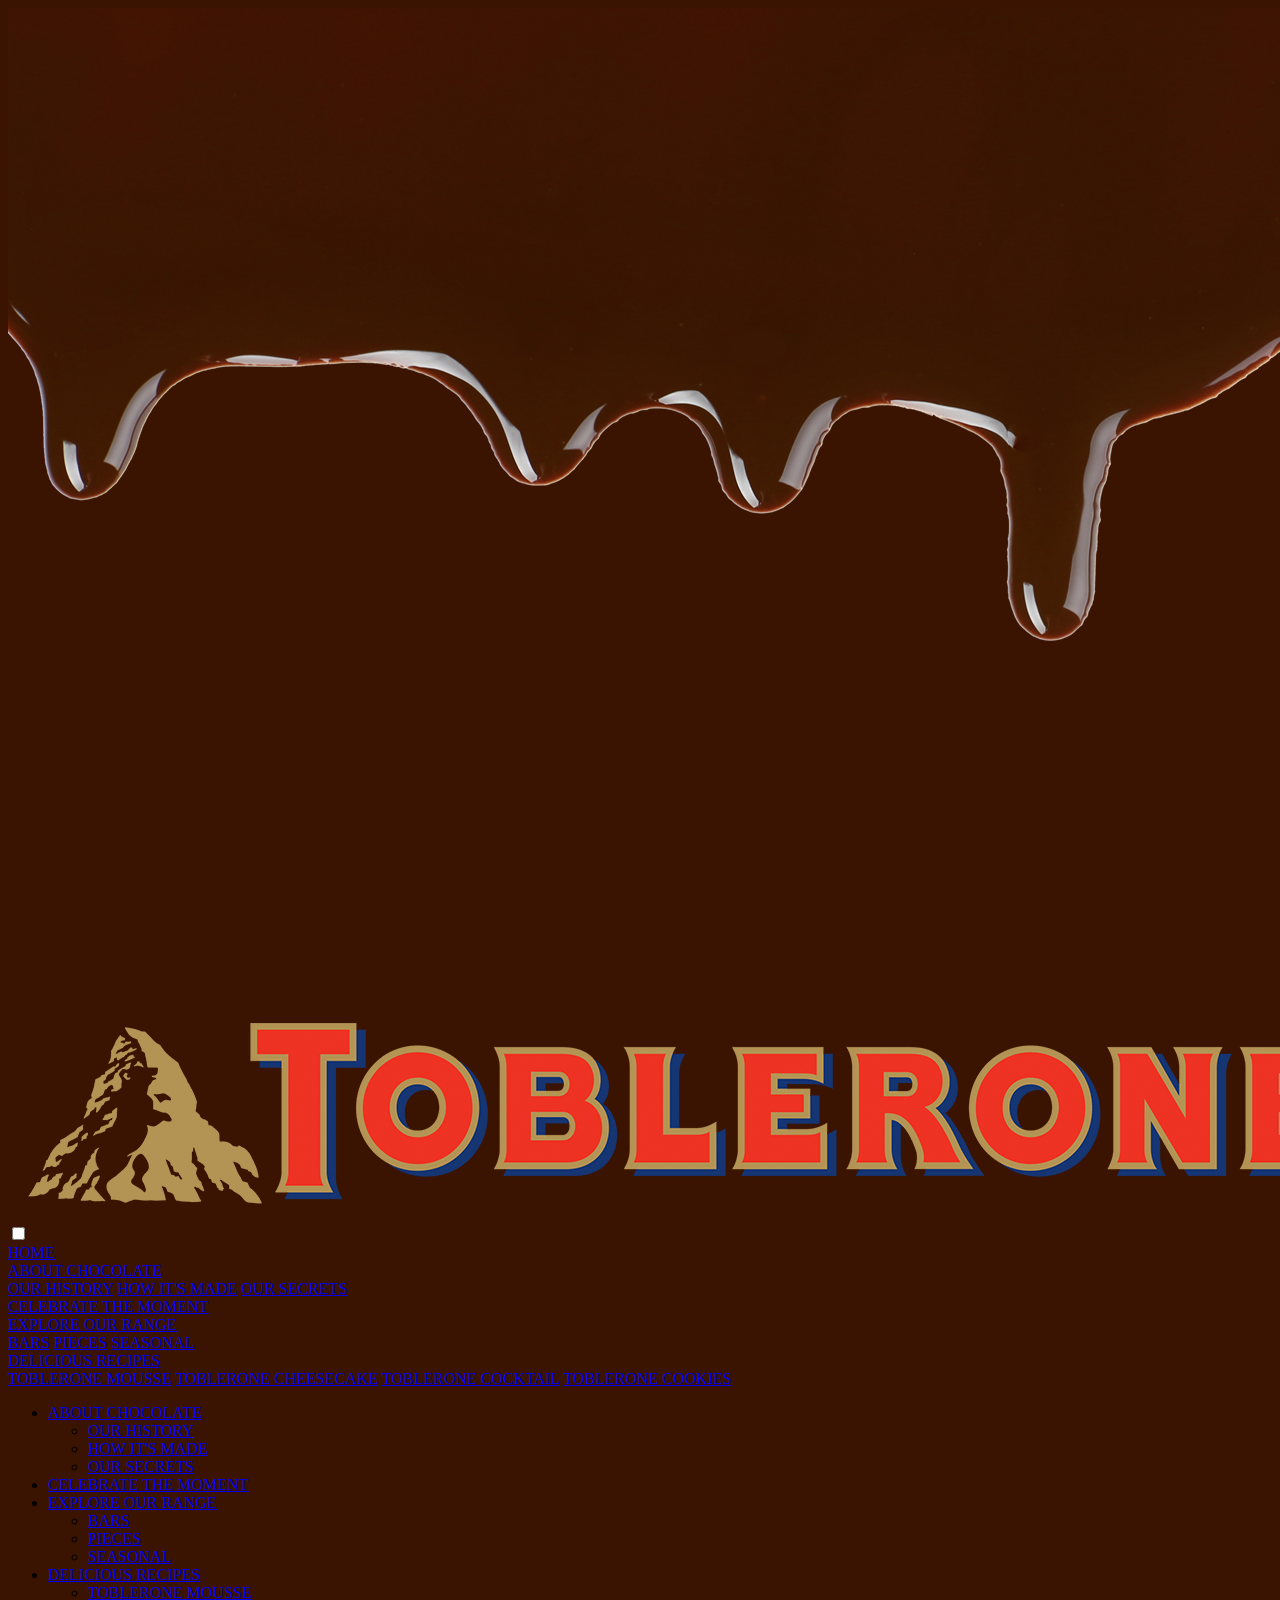
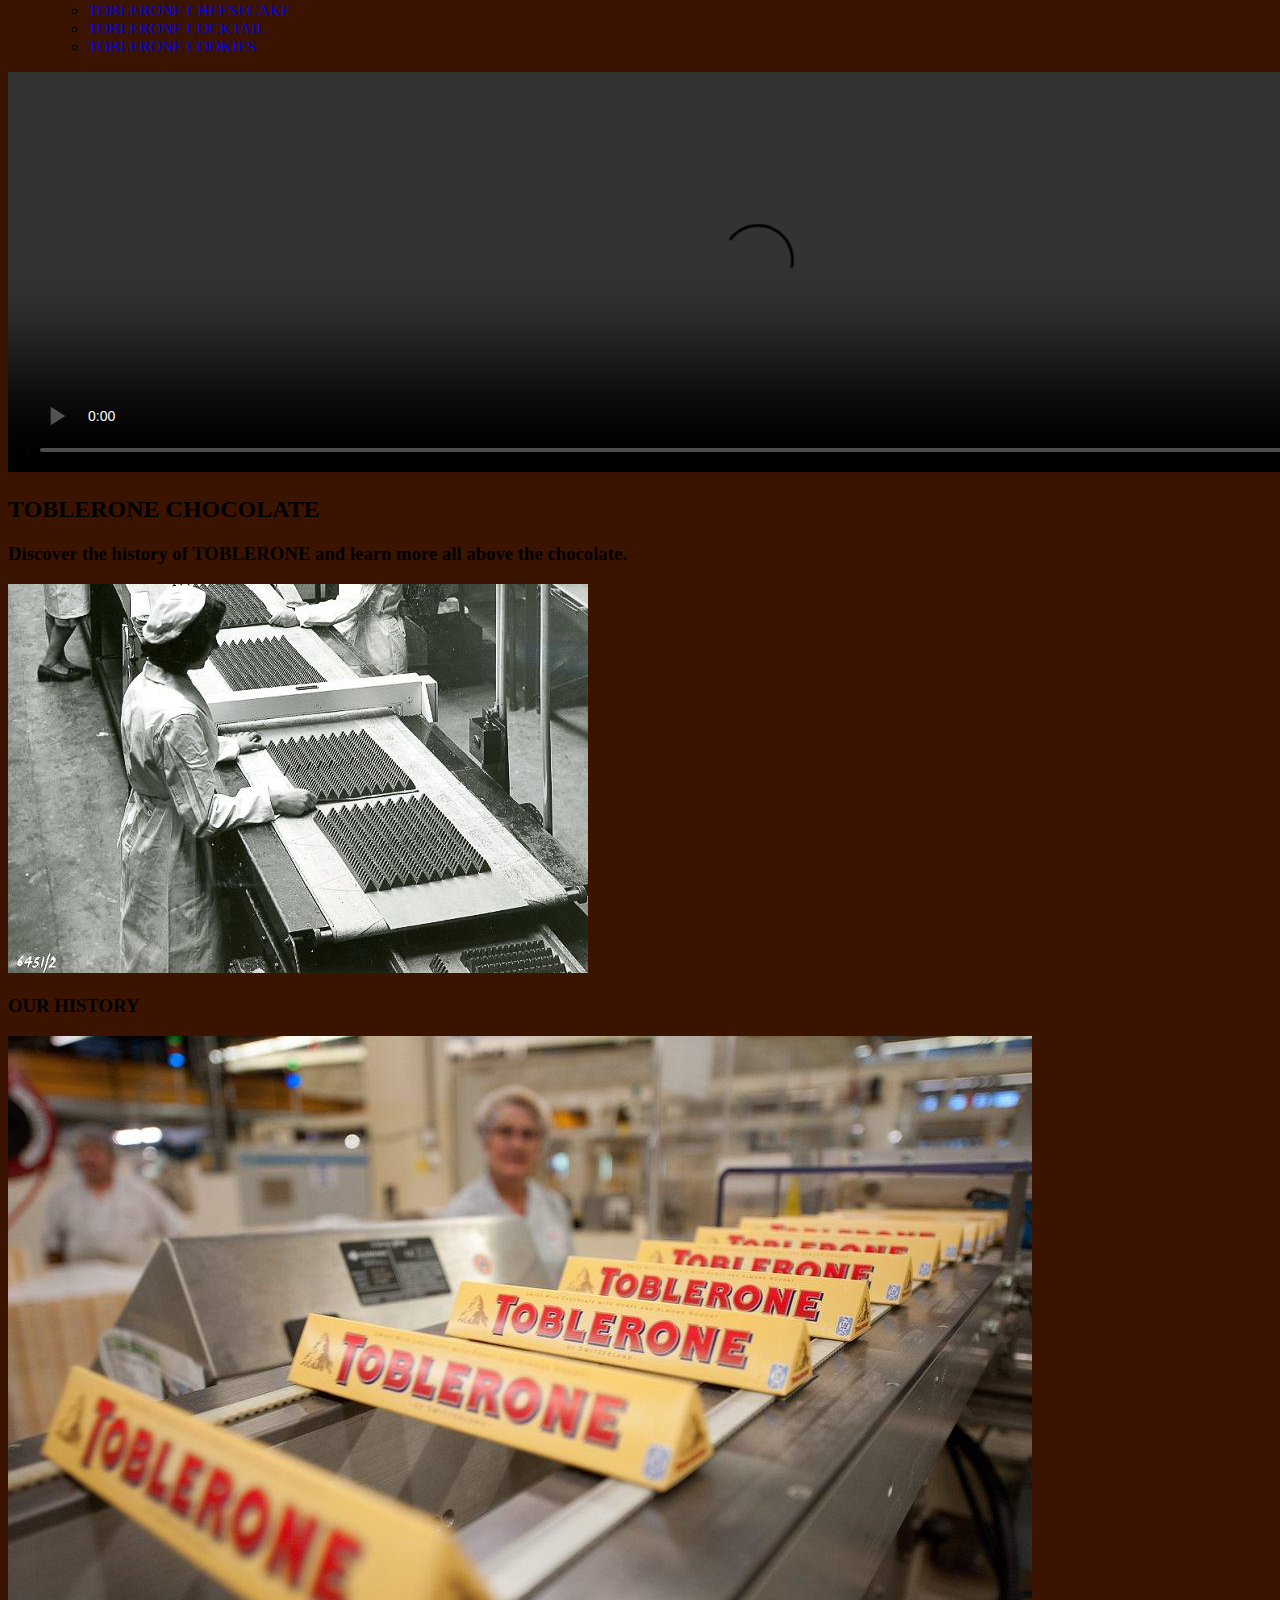
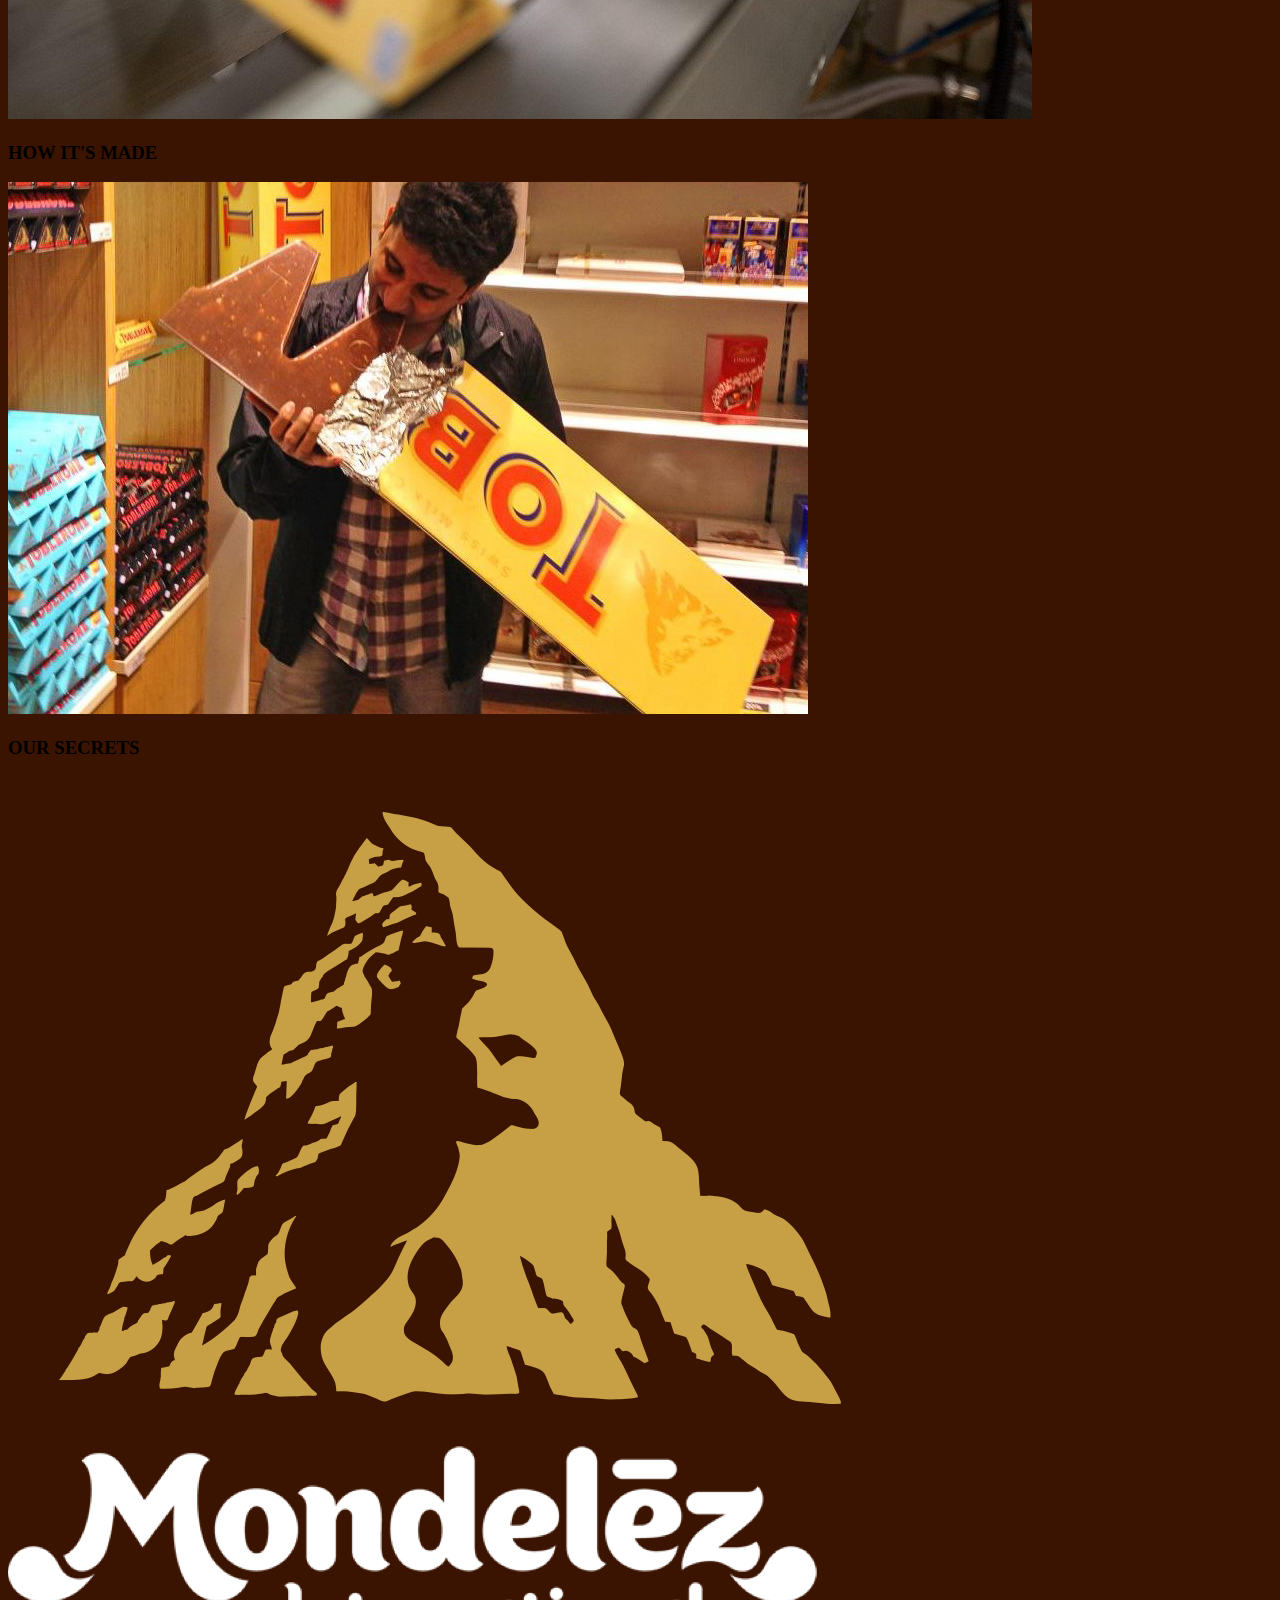
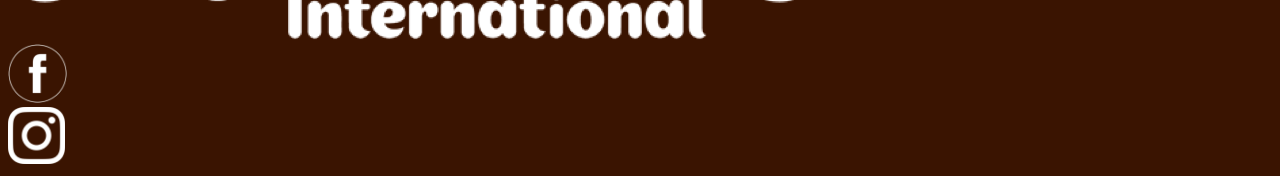
==== chocolate.html @ 1aa2ac1f "version1" ====
<!DOCTYPE html>
<html lang="en">

<head>
    <meta charset="utf-8">
    <title>About chocolate</title>
    <meta name="description" content="BLABLABLALBABLA">
    <meta name="viewport" content="width=device-width, initial-scale=1.0">
    <link rel="stylesheet" href="css/navigation.css">
    <link rel="stylesheet" href="css/topnavbar.css">
    <link rel="stylesheet" href="css/mystyle.css">

    <link rel="stylesheet" href="mystyle.css">
    <link rel="stylesheet" href="../..mystyle.css">

</head>

<body>
    <body style="background-color:#3A1401;">

    <header class="header_container">
        <div class="center">
            <a href="index.html"><img src="IMAGES/melting-chocolate-bar-png-melted-chocolate-png-image-2403.png" alt="melting" class=melting_head></a><a href="index.html"><img src="IMAGES/logo.png" alt="Toblerone Logo" class="logo_image"></a>


</div>
        <nav class="navigation_container">



            <input class="menu-btn" type="checkbox" id="menu-btn">
            <label class="menu-icon" for="menu-btn"><span class="navicon"></span></label>

            <div class="menu navbar">
                 <div class="dropdown">
                    <a href="index.html" class="nav_link">HOME</a>
                    <div class="dropdown-content">
                    </div>
                </div>
                <div class="dropdown">
                    <a href="chocolate.html" class="nav_link">ABOUT CHOCOLATE</a>
                    <div class="dropdown-content">
                        <a href="sub_history.html">OUR HISTORY</a>
                        <a href="sub_made.html">HOW IT'S MADE</a>
                        <a href="sub_secrets.html">OUR SECRETS</a>
                    </div>
                </div>

                <div class="dropdown">
                    <a href="#" class="nav_link">CELEBRATE THE MOMENT</a>
                    <div class="dropdown-content">

                    </div>
                </div>

                <div class="dropdown">
                    <a href="products.html" class="nav_link">EXPLORE OUR RANGE</a>
                    <div class="dropdown-content">
                        <a href="sub_bars.html">BARS</a>
                        <a href="sub_pieces.html">PIECES</a>
                        <a href="sub_seasonal.html">SEASONAL</a>
                    </div>
                </div>

                <div class="dropdown">
                    <a href="recipes.html" class="nav_link">DELICIOUS RECIPES</a>
                    <div class="dropdown-content">
                        <a href="sub_mousse.html">TOBLERONE  MOUSSE</a>
                        <a href="sub_cheesecake.html">TOBLERONE CHEESECAKE</a>
                        <a href="sub_cocktail.html">TOBLERONE COCKTAIL</a>
                        <a href="sub_cookies.html">TOBLERONE COOKIES</a>

                    </div>

                    </div>
                </div>



            <ul class="mobilemenu">
                <li><a href="chocolate.html" class="nav_link">ABOUT CHOCOLATE</a>
                    <ul>
                        <li><a href="sub_history.html" class="nav_link menu_item">OUR HISTORY</a></li>
                        <li><a href="sub_made.html" class="nav_link menu_item">HOW IT'S MADE</a></li>
                        <li><a href="sub_secrets.html" class="nav_link menu_item">OUR SECRETS</a></li>
                    </ul>
                </li>
                <li><a href="#" class="nav_link">CELEBRATE THE MOMENT</a>

                </li>
                <li><a href="products.html" class="nav_link">EXPLORE OUR RANGE</a></li>
                <ul>
                        <li><a href="sub_bars.html" class="nav_link menu_item"> BARS</a></li>
                        <li><a href="sub_pieces.html" class="nav_link menu_item"> PIECES</a></li>
                        <li><a href="sub_seasonal.html" class="nav_link menu_item"> SEASONAL</a></li>
                    </ul>
                <li><a href="recipes.html" class="nav_link">DELICIOUS RECIPES</a>
                    <ul>
                        <li><a href="sub_mousse.html" class="nav_link menu_item"> TOBLERONE  MOUSSE</a></li>
                        <li><a href="sub_cheesecake.html" class="nav_link menu_item"> TOBLERONE CHEESECAKE</a></li>
                        <li><a href="sub_cocktail.html" class="nav_link menu_item"> TOBLERONE COCKTAIL</a></li>
                        <li><a href="sub_cookies.html" class="nav_link menu_item"> TOBLERONE COOKIES</a></li>
                    </ul>
                </li>
            </ul>
        </nav>

    </header>

    <main>
        <video width="1500" height="400" controls>
  <source src="videos/toblevid.mp4" type="video/mp4">
</video>

        <section class="intro_container">
        <h2 class="intro_text">TOBLERONE CHOCOLATE</h2>
            <h3 class="text">Discover the history of
TOBLERONE and learn more all above the chocolate.
 </h3>


    </section>


       <div class="details_container">
        <section class="content_container">
            <header>
                <img src="IMAGES/14321686916_448e833453_b-2.jpg" alt="history" class="history1">
                <h3 class="icon_text">OUR HISTORY</h3>
            </header>
           </section>

        <section class="content_container">
            <header>
                <img src="IMAGES/95837855-jpg-data.jpg" alt="production" class="production1">
                 <h3 class="icon_text">HOW IT'S MADE</h3>
            </header>
           </section>

           <section class="content_container">
            <header>
                <img src="IMAGES/jumbo-sized-toblerone-bar-2.jpg" alt="secrets" class="secrets1">
                 <h3 class="icon_text">OUR SECRETS</h3>
            </header>
           </section>


        </div>
    </main>

           <div>
<img src="IMAGES/Toblerone_Berg_Web.png" alt="homepage berg" class="hp_berg">
        </div>

    <footer class="contact_container">
        <div class="footer_div_size">
            <img src="IMAGES/logo-mondelez-png-we-worked-with-mondelez-to-develop-a-unique-alternative-to-their-traditional-yet-ineffective-classroom-training-methods-810.png" alt="mondelez">
        </div>
        <div class="footer_div_size">
            <img src="IMAGES/Image_2_A5_Rectangle_6_pattern.png" alt="facebook image">
        </div>
        <div class="footer_div_size">
            <img src="IMAGES/Image_3_A5_Rectangle_8_pattern.png" alt="instagram image">
        </div>

    </footer>



    </body>

</body></html>
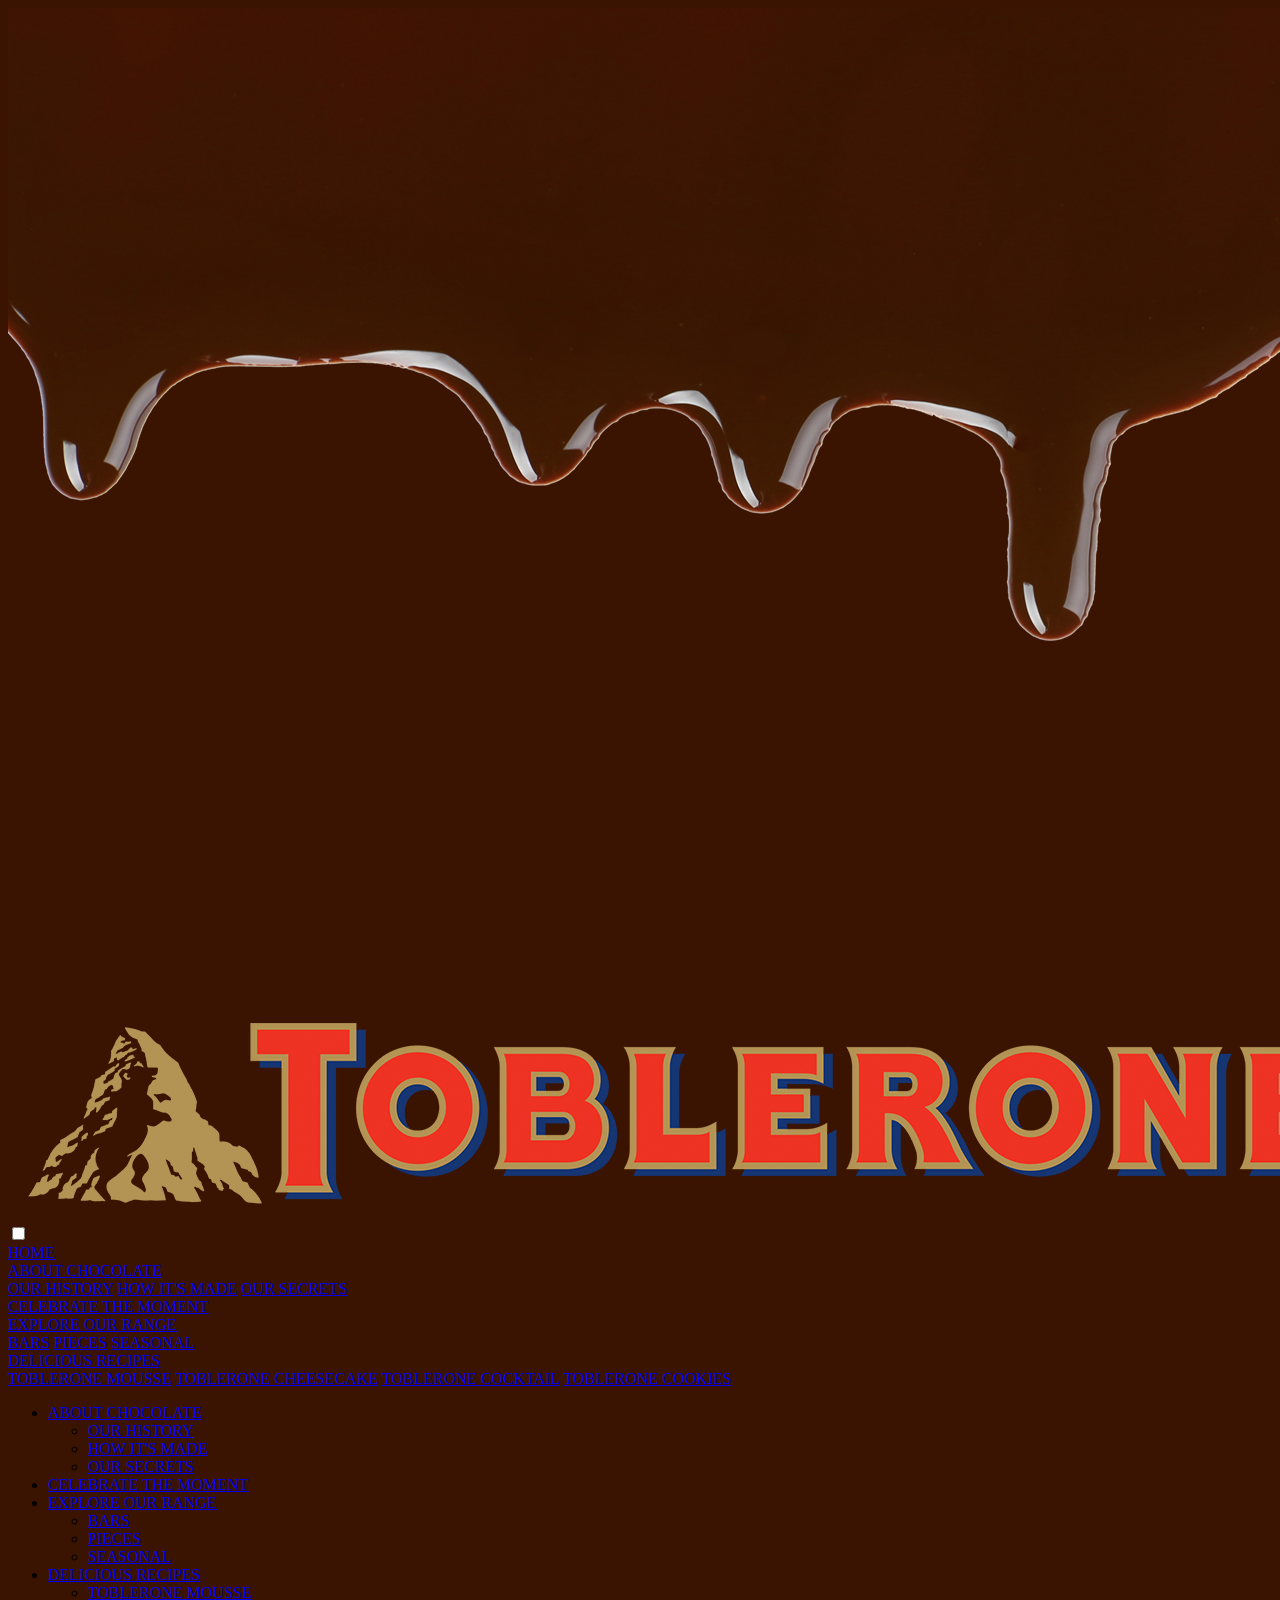
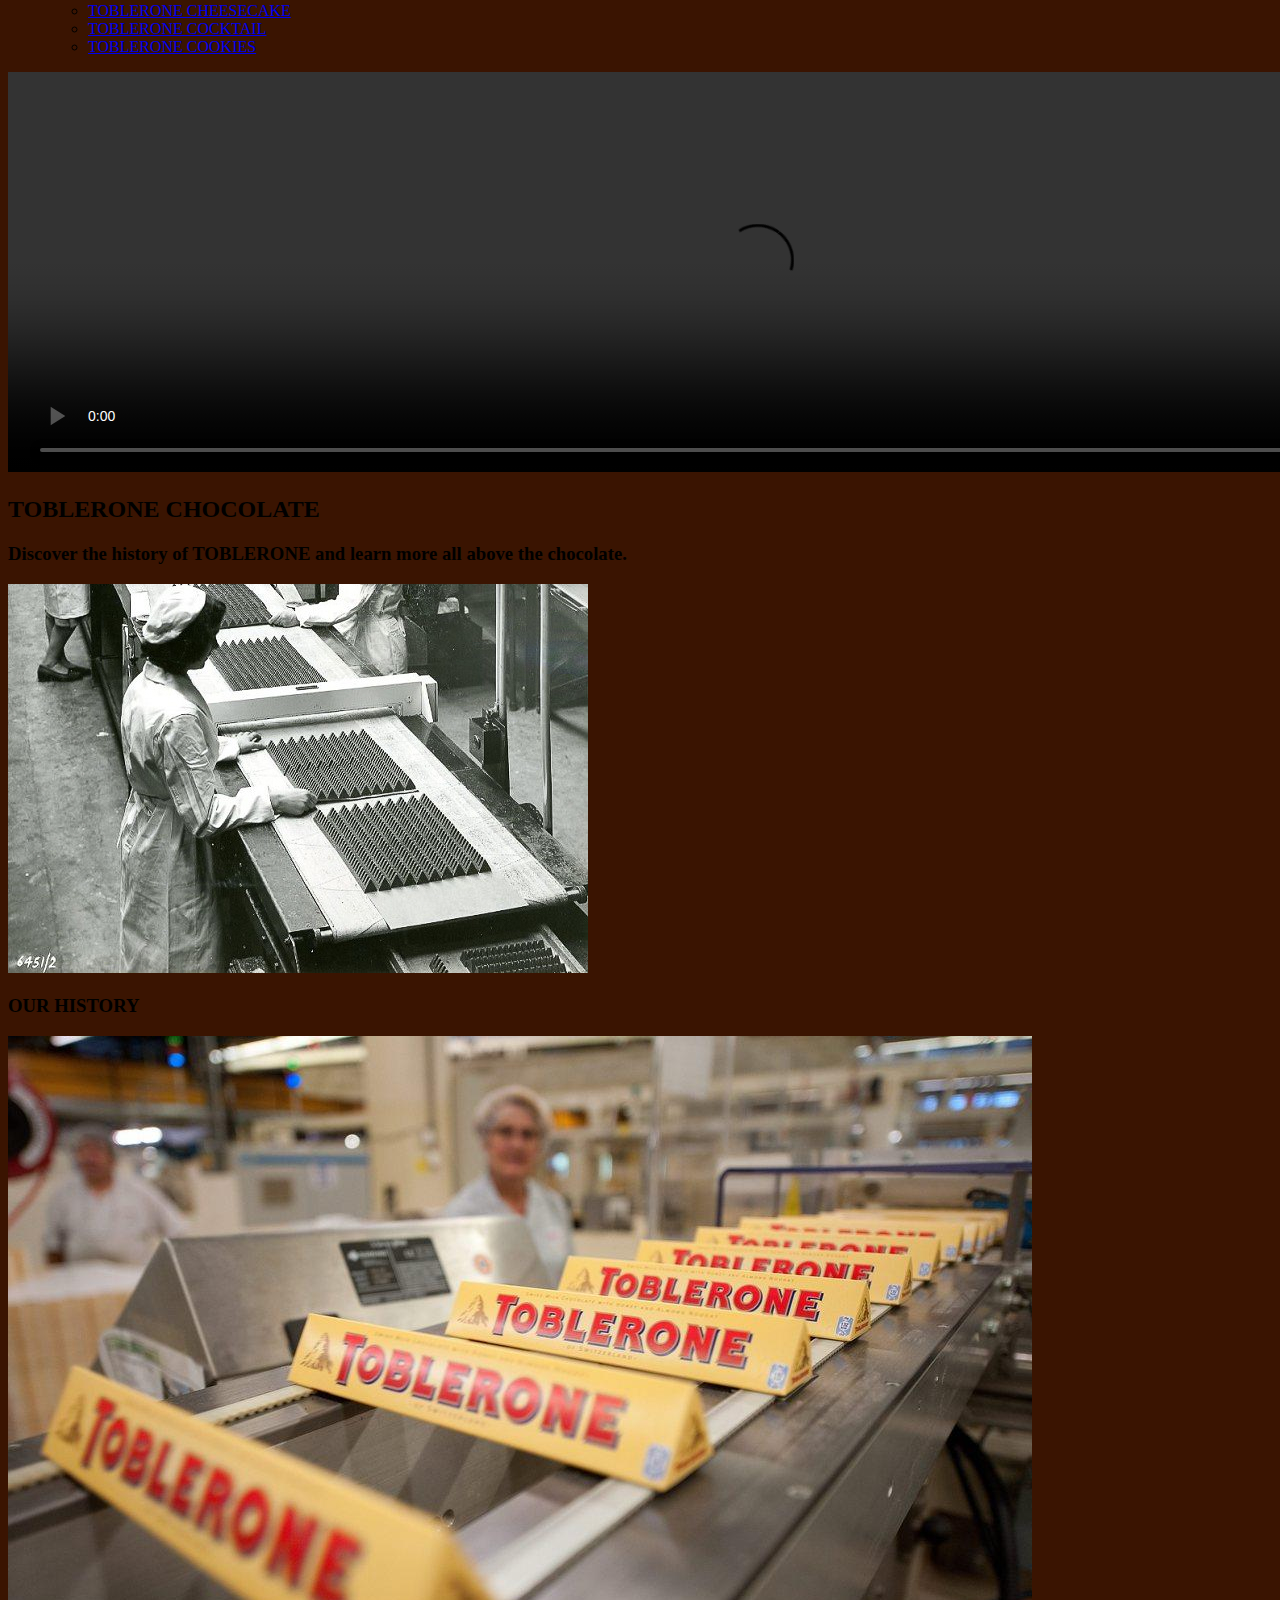
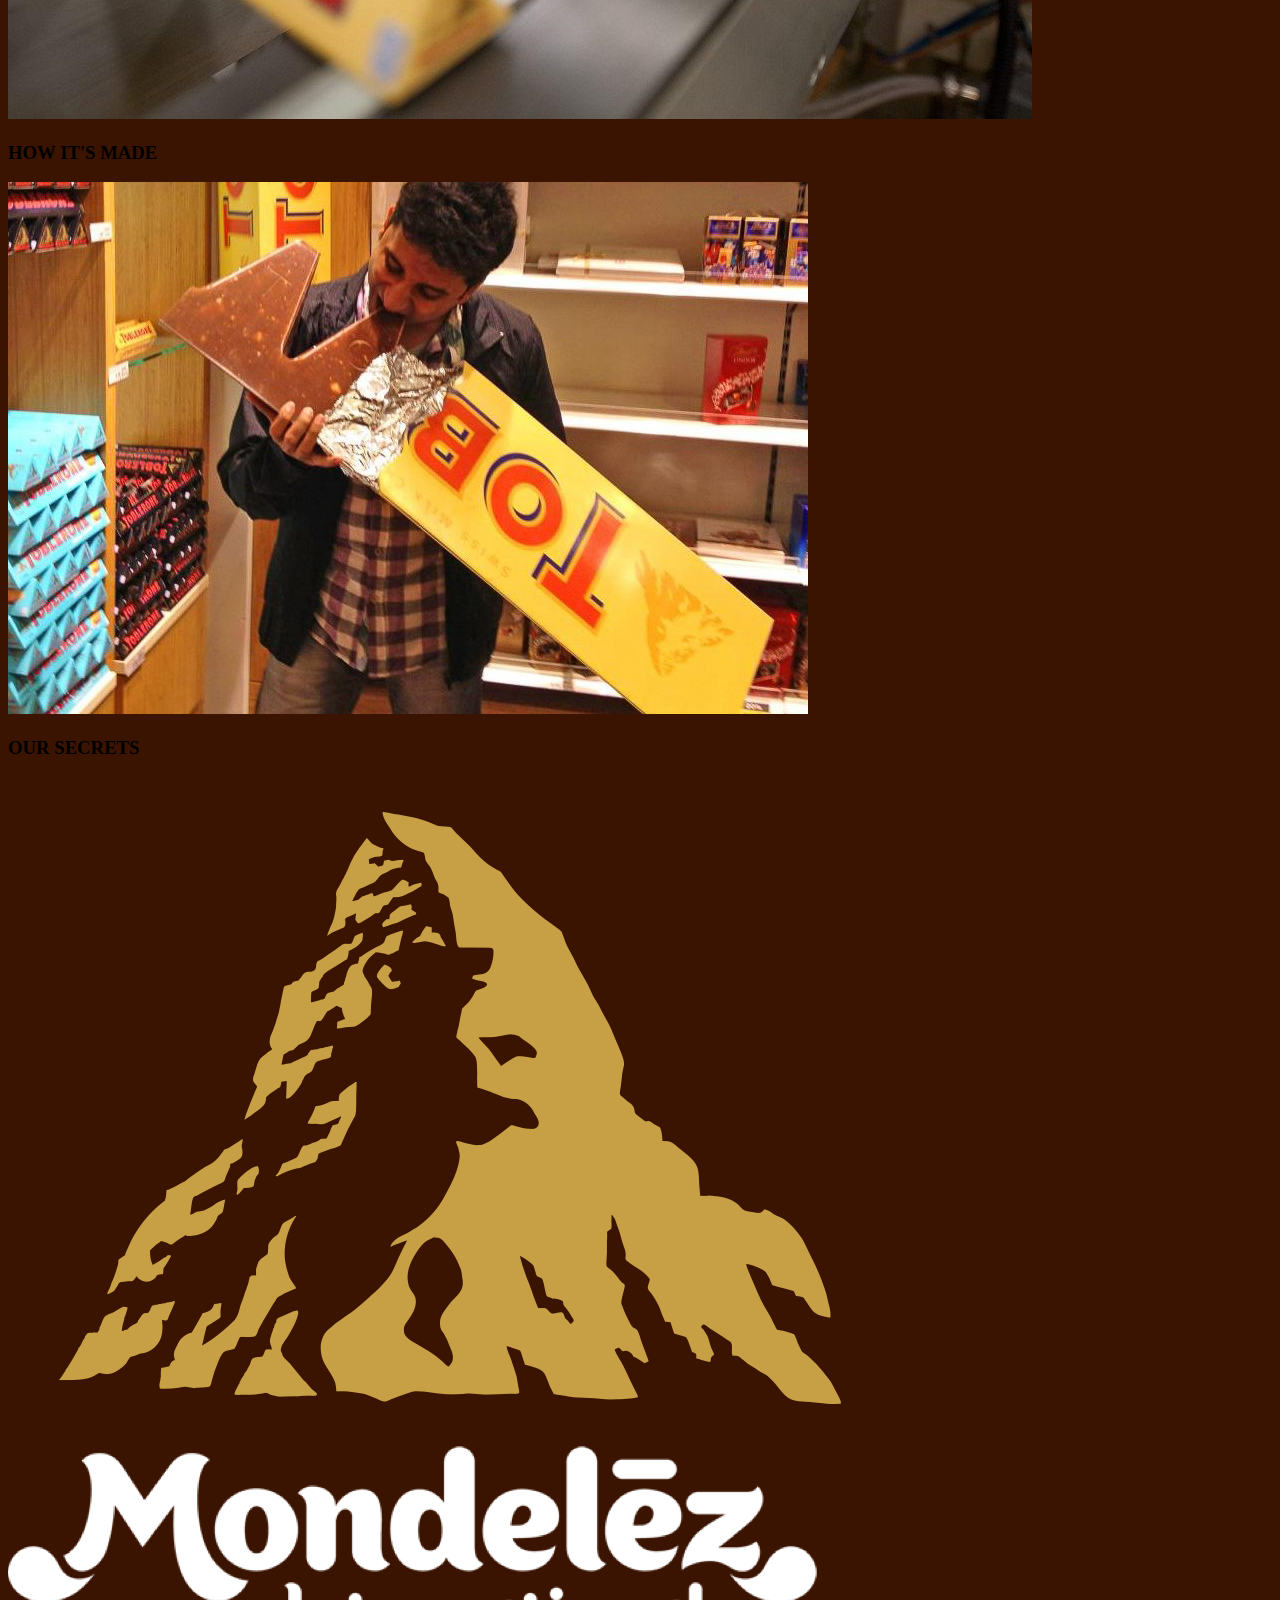
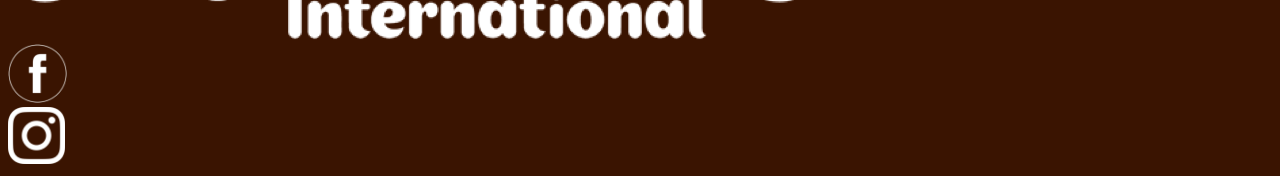
==== commit 193d0234: "add" ====
--- a/chocolate.html
+++ b/chocolate.html
@@ -6,6 +6,7 @@
     <title>About chocolate</title>
     <meta name="description" content="BLABLABLALBABLA">
     <meta name="viewport" content="width=device-width, initial-scale=1.0">
+    <meta name="robots" content="noindex" />
     <link rel="stylesheet" href="css/navigation.css">
     <link rel="stylesheet" href="css/topnavbar.css">
     <link rel="stylesheet" href="css/mystyle.css">
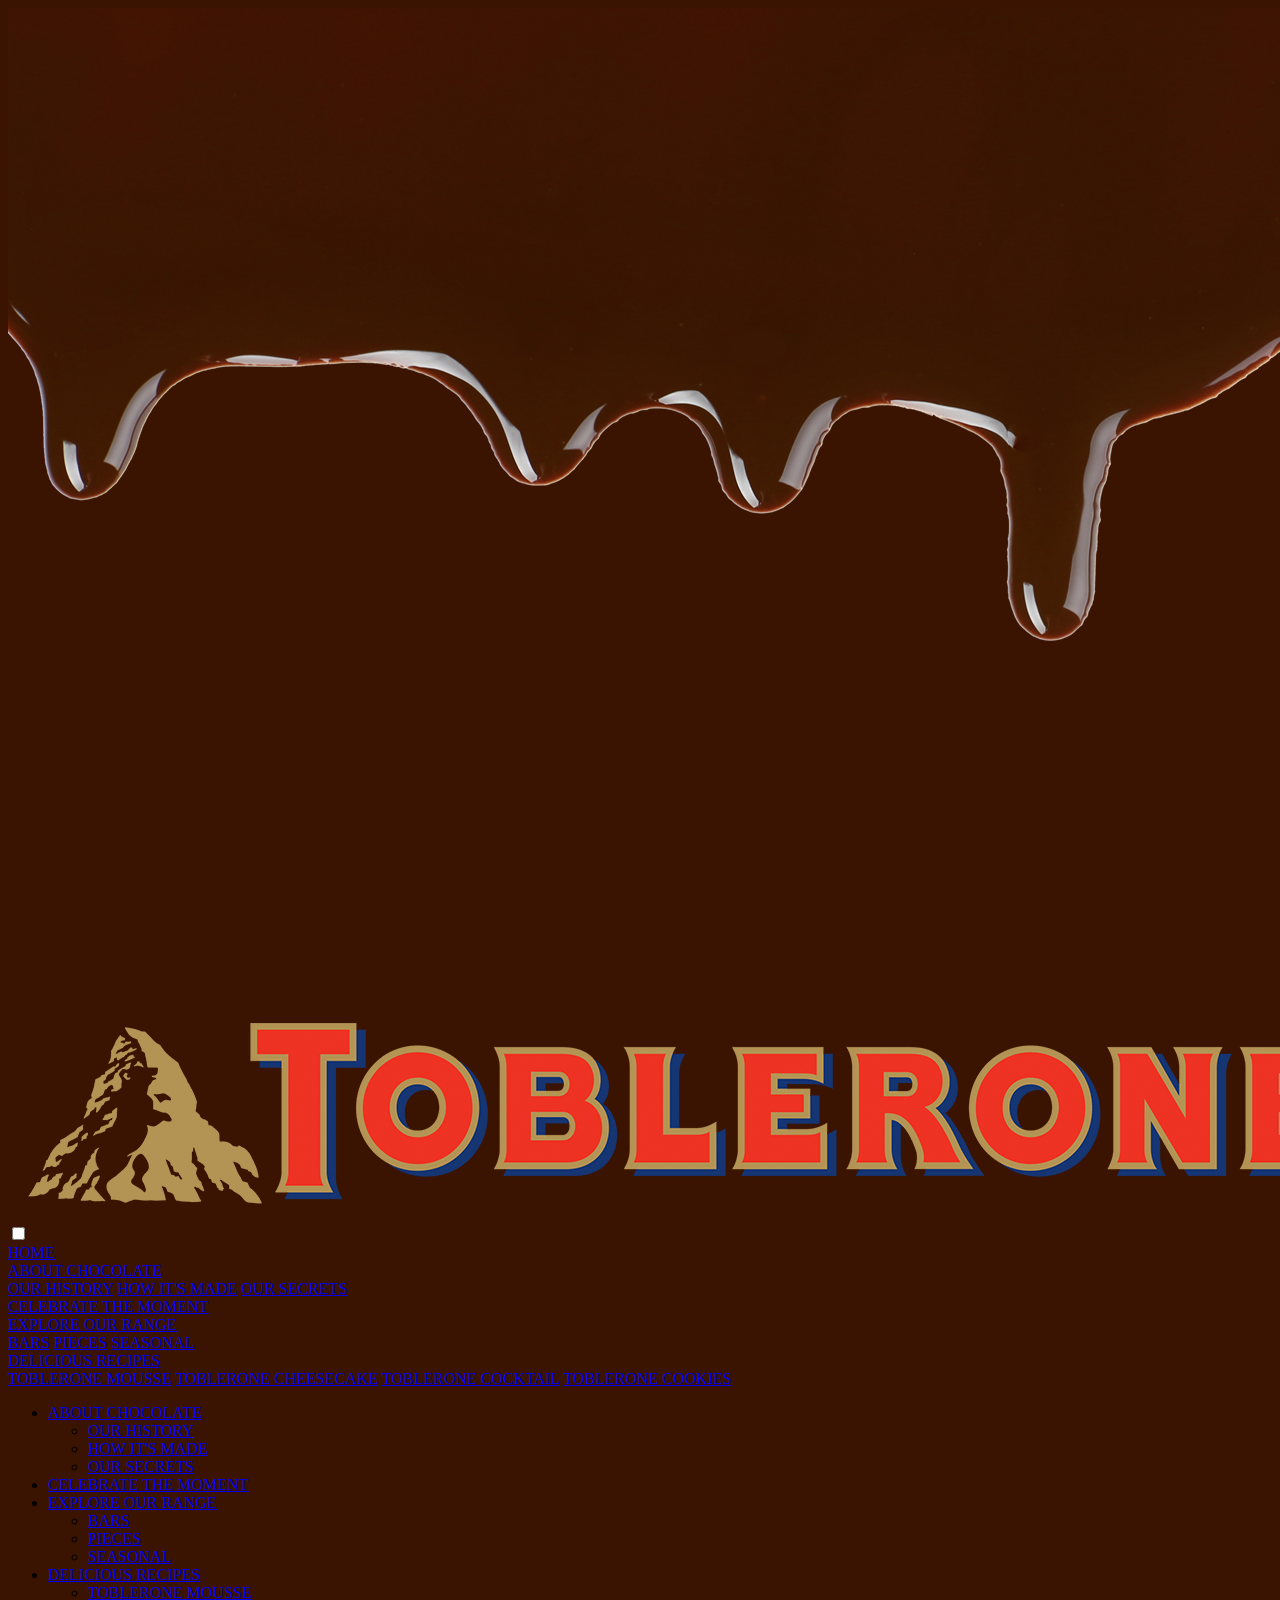
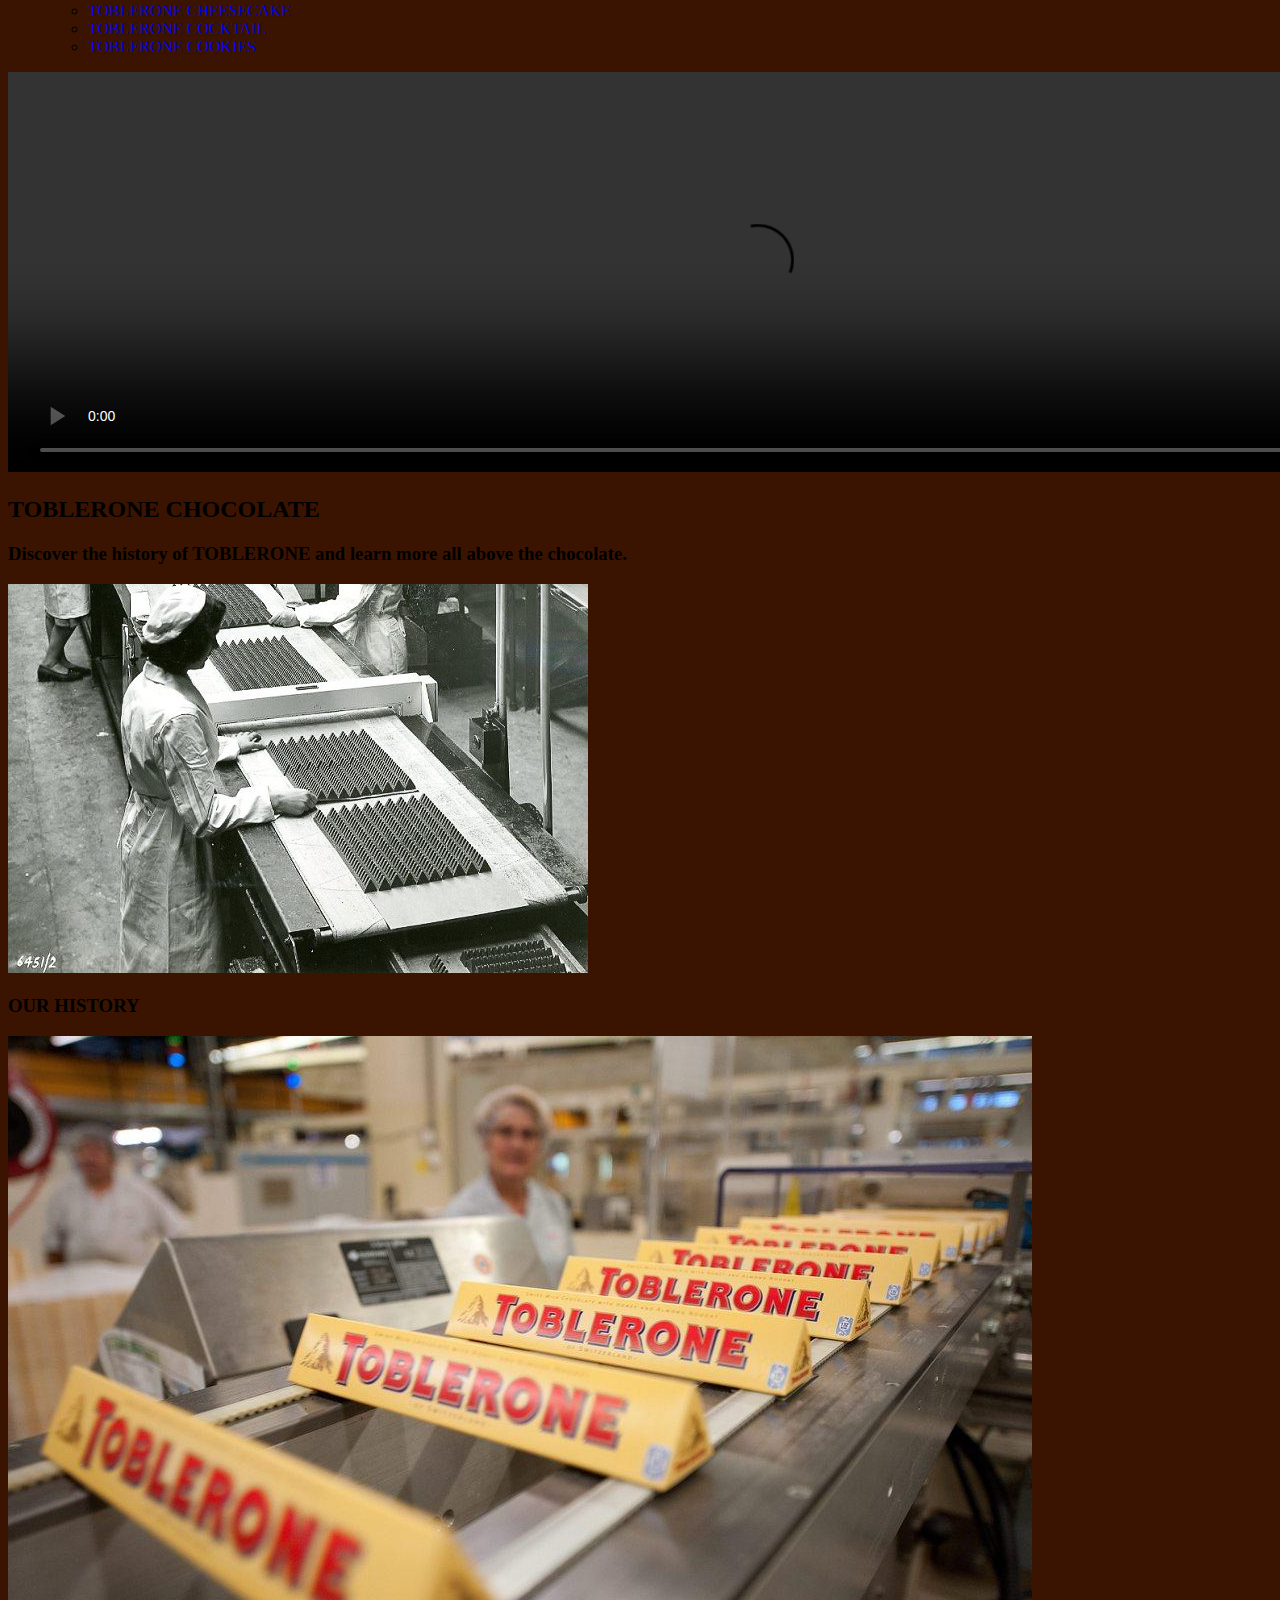
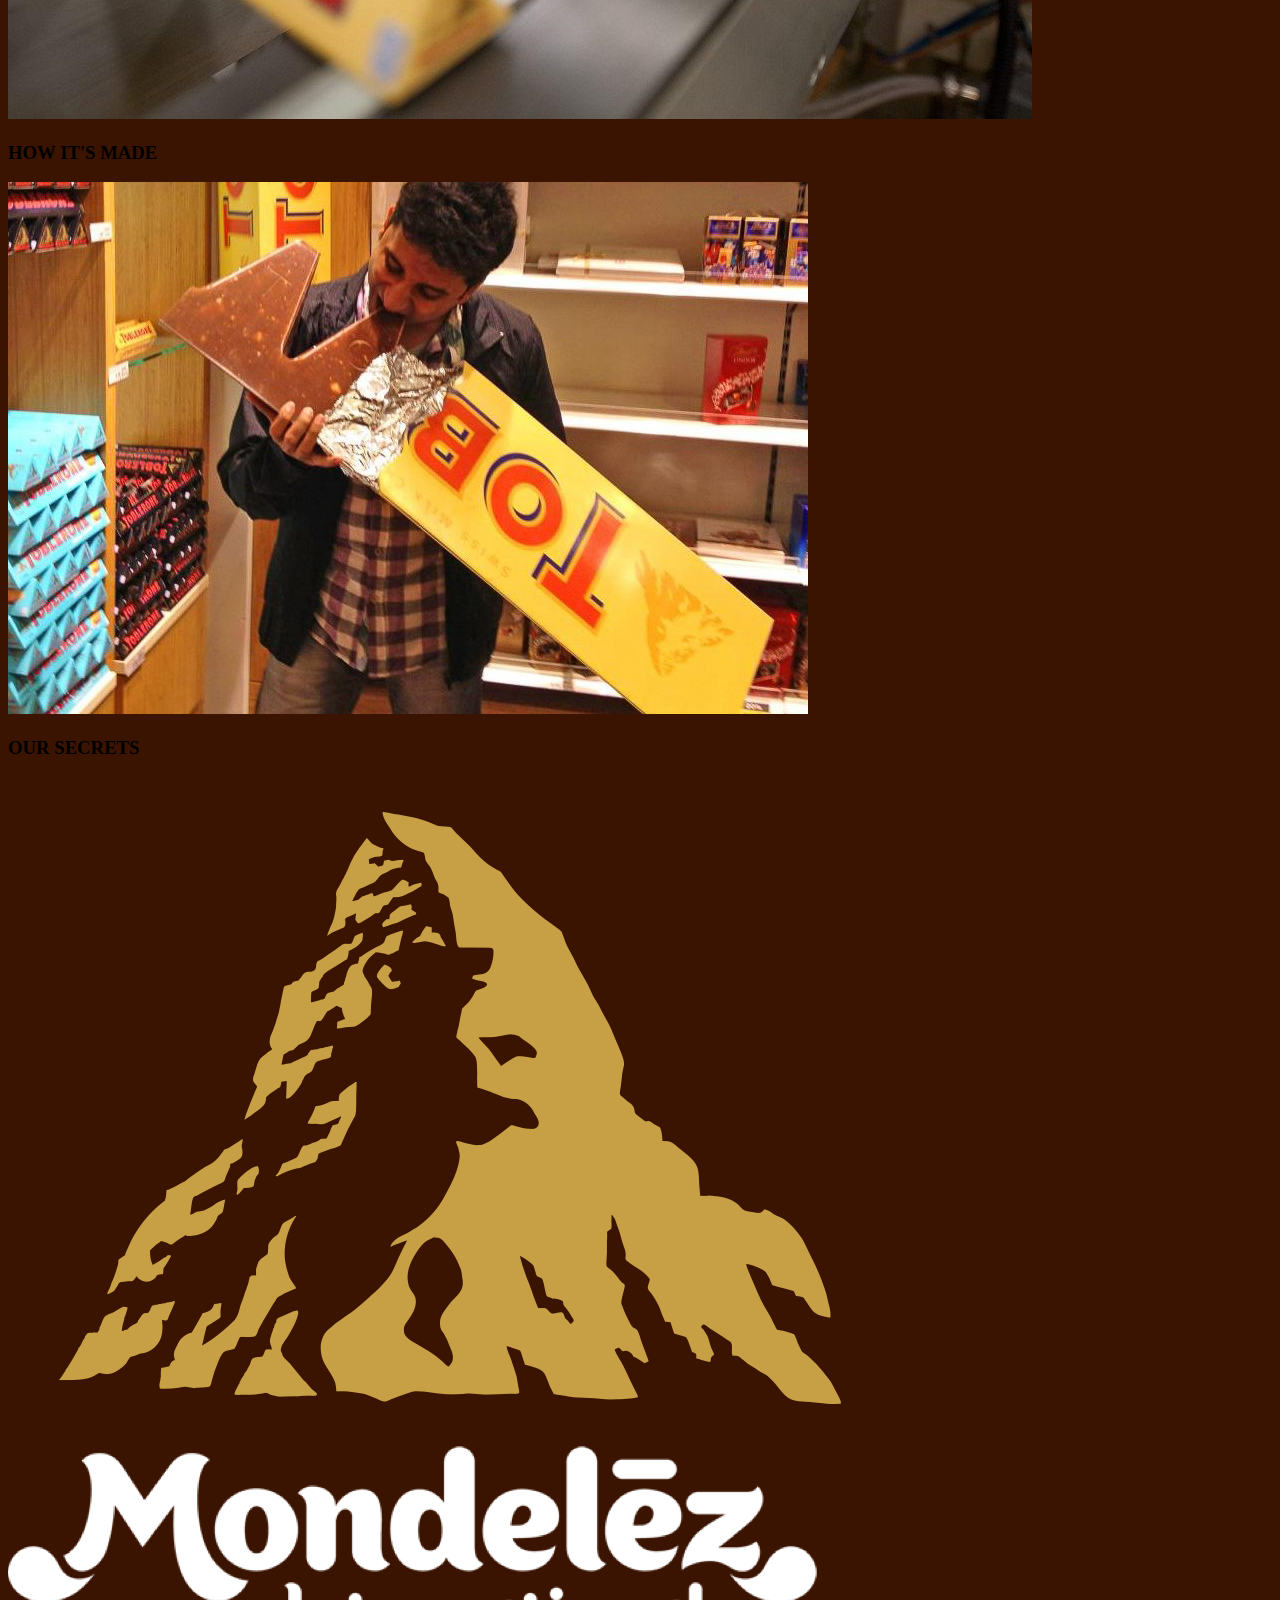
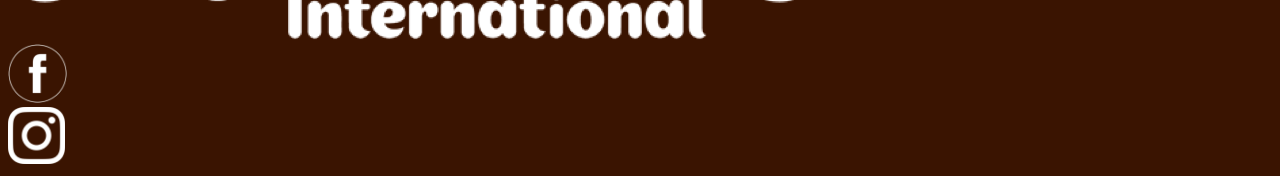
==== commit 8f0d1d2e: "added" ====
--- a/chocolate.html
+++ b/chocolate.html
@@ -155,13 +155,14 @@
 
     <footer class="contact_container">
         <div class="footer_div_size">
-            <img src="IMAGES/logo-mondelez-png-we-worked-with-mondelez-to-develop-a-unique-alternative-to-their-traditional-yet-ineffective-classroom-training-methods-810.png" alt="mondelez">
+            <img src="IMAGES/logo-mondelez-png-we-worked-with-mondelez-to-develop-a-unique-alternative-to-their-traditional-yet-ineffective-classroom-training-methods-810.png" alt="mondelez" class="mondelez1">
         </div>
         <div class="footer_div_size">
-            <img src="IMAGES/Image_2_A5_Rectangle_6_pattern.png" alt="facebook image">
+            <img src="IMAGES/Image_2_A5_Rectangle_6_pattern.png" alt="facebook image" class="facebook_image">
         </div>
         <div class="footer_div_size">
-            <img src="IMAGES/Image_3_A5_Rectangle_8_pattern.png" alt="instagram image">
+            <img src="IMAGES/Image_3_A5_Rectangle_8_pattern.png" alt="instagram image"
+                 class="instagram_image">
         </div>
 
     </footer>
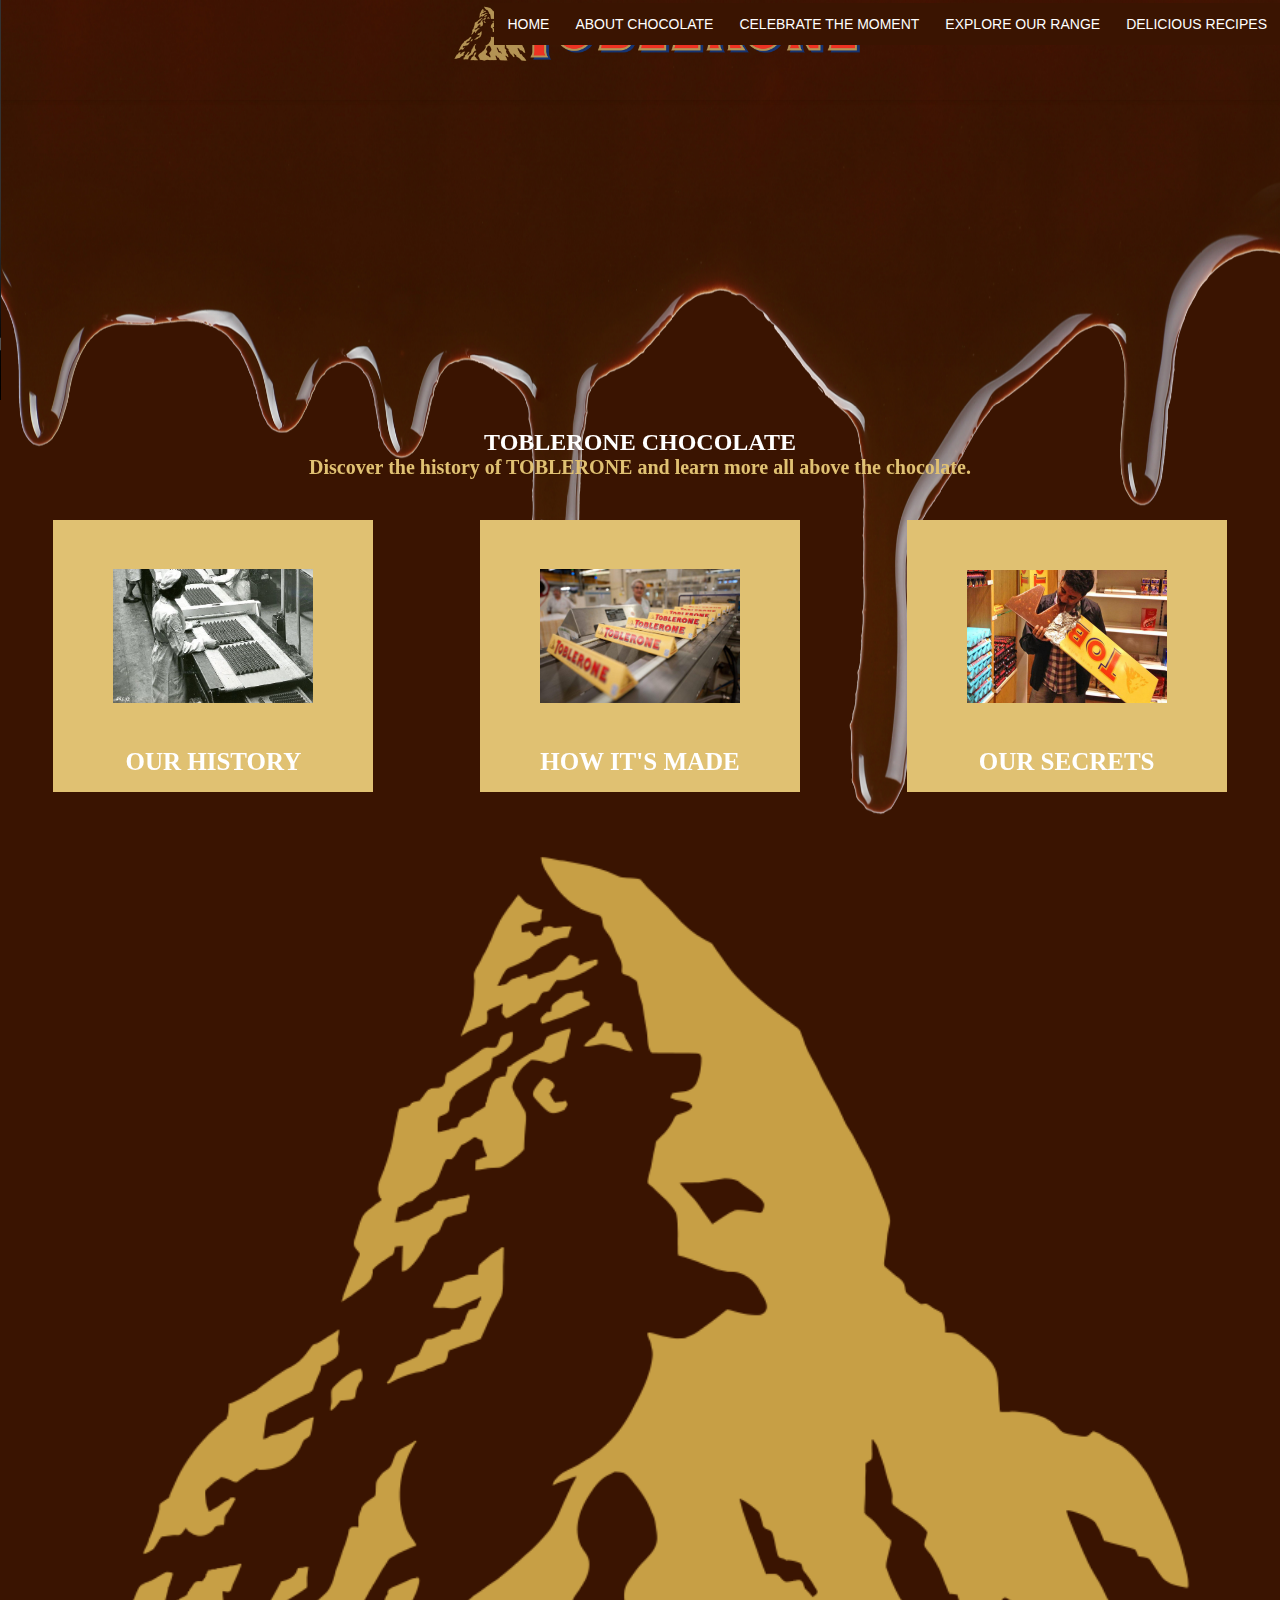
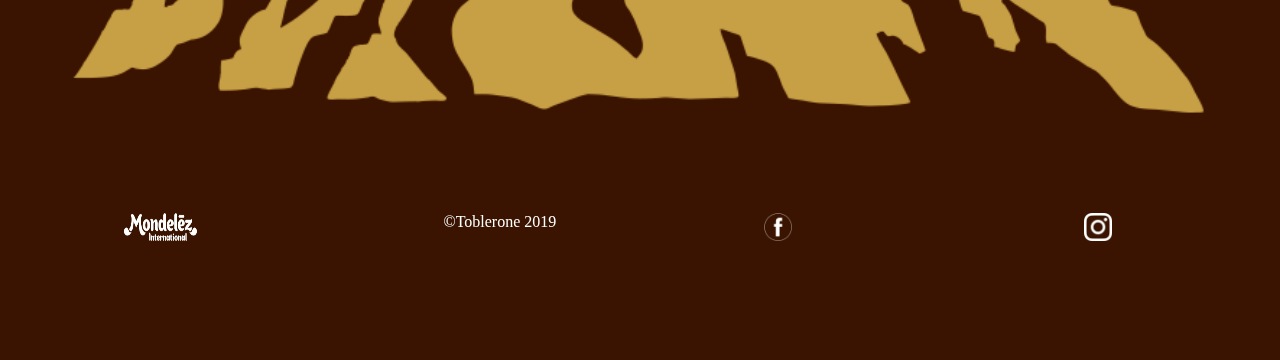
==== commit da4c2c3c: "footer" ====
--- a/chocolate.html
+++ b/chocolate.html
@@ -7,12 +7,9 @@
     <meta name="description" content="BLABLABLALBABLA">
     <meta name="viewport" content="width=device-width, initial-scale=1.0">
     <meta name="robots" content="noindex" />
-    <link rel="stylesheet" href="css/navigation.css">
-    <link rel="stylesheet" href="css/topnavbar.css">
-    <link rel="stylesheet" href="css/mystyle.css">
-
-    <link rel="stylesheet" href="mystyle.css">
-    <link rel="stylesheet" href="../..mystyle.css">
+    <link rel="stylesheet" href="CSS/navigation.css">
+    <link rel="stylesheet" href="CSS/topnavbar.css">
+    <link rel="stylesheet" href="CSS/mystyle.css">
 
 </head>
 
@@ -158,6 +155,9 @@
             <img src="IMAGES/logo-mondelez-png-we-worked-with-mondelez-to-develop-a-unique-alternative-to-their-traditional-yet-ineffective-classroom-training-methods-810.png" alt="mondelez" class="mondelez1">
         </div>
         <div class="footer_div_size">
+                <p class="copyright_text">©Toblerone 2019</p>
+            </div>
+        <div class="footer_div_size">
             <img src="IMAGES/Image_2_A5_Rectangle_6_pattern.png" alt="facebook image" class="facebook_image">
         </div>
         <div class="footer_div_size">
--- a/CSS/navigation.css
+++ b/CSS/navigation.css
@@ -0,0 +1,129 @@
+/* Telling the navigation list */
+/* to hide (max-height=0) */
+/* and center text when it shows up */
+.menu {
+    clear: both;
+    text-align: center;
+    max-height: 0;
+    transition: max-height .2s ease-out;
+}
+
+/* Mobile friendly menu that must */
+/* turn up when clicking on the */
+/* burger menu */
+.mobilemenu {
+    display: none;
+    clear: both;
+    text-align: center;
+    max-height: 0;
+    transition: max-height .2s ease-out;
+}
+
+
+/* Show burger icon to the far right */
+/* Change mouse cursor on hover from */
+/* arrow to hand with finger */
+.menu-icon {
+    cursor: pointer;
+    display: inline-block;
+    float: right;
+    padding: 28px 20px;
+    position: relative;
+    user-select: none;
+    color: white;
+}
+
+
+/* Make beef in burger */
+.navicon {
+    background: white;
+    display: block;
+    height: 2px;
+    position: relative;
+    transition: background .2s ease-out;
+    width: 18px;
+}
+
+/* Make bread top and bottom */
+.navicon:before,
+.navicon:after {
+    background: white;
+    content: '';
+    display: block;
+    height: 100%;
+    position: absolute;
+    transition: all .2s ease-out;
+    width: 100%;
+}
+
+.navicon:before {
+    top: 5px;
+}
+
+.navicon:after {
+    top: -5px;
+}
+
+/* End of bread making */
+
+/* ---- Menu Button ---- */
+
+
+/* Do not show checkbox */
+.menu-btn {
+    display: none;
+}
+
+/* Show menu when you check button */
+.menu-btn:checked ~ .mobilemenu {
+    display: block;
+    max-height: 300px;
+}
+
+/* Animate button on click */
+.menu-btn:checked ~ .menu-icon .navicon {
+    background: transparent;
+}
+
+.menu-btn:checked ~ .menu-icon .navicon:before {
+    transform: rotate(-45deg);
+}
+
+.menu-btn:checked ~ .menu-icon .navicon:after {
+    transform: rotate(45deg);
+}
+
+.menu-btn:checked ~ .menu-icon:not(.steps) .navicon:before,
+.menu-btn:checked ~ .menu-icon:not(.steps) .navicon:after {
+    top: 0;
+}
+
+/* End button animation */
+
+
+@media only screen and (min-width: 1037px) {
+
+    /* Menu on wide screen */
+
+    .menu_item {
+        float: left;
+    }
+
+    .menu {
+        clear: none;
+        float: right;
+        max-height: none;
+        margin-top: 7px;
+    }
+
+    .mobilemenu {
+        clear: none;
+        float: right;
+        max-height: none;
+    }
+
+    .menu-icon {
+        display: none;
+    }
+
+}
--- a/CSS/topnavbar.css
+++ b/CSS/topnavbar.css
@@ -0,0 +1,71 @@
+/* Navbar container */
+.navbar {
+    overflow: hidden;
+    background-color: #333;
+    font-family: Arial;
+    z-index: 1000;
+}
+
+/* The dropdown container */
+.dropdown {
+    float: left;
+    overflow: hidden;
+}
+
+/* Dropdown button */
+.dropdown .dropbtn {
+    font-size: 16px;
+    border: none;
+    outline: none;
+    color: white;
+    padding: 14px 16px;
+    background-color: inherit;
+    font-family: inherit;
+    /* Important for vertical align on mobile phones */
+    margin: 0;
+    /* Important for vertical align on mobile phones */
+}
+
+/* Add a red background color to navbar links on hover */
+.navbar a:hover,
+.dropdown:hover .dropbtn {
+    background-color: white;
+    color: black#E0C172;
+}
+
+
+/* Dropdown content (hidden by default) */
+.dropdown-content {
+    display: none;
+    position: absolute;
+    background-color: black;
+    min-width: 160px;
+    box-shadow: 0px 8px 16px 0px rgba(0, 0, 0, 0.2);
+    z-index: 1;
+}
+
+/* Links inside the dropdown */
+.dropdown-content a {
+    float: none;
+    color: black;
+    padding: 12px 16px;
+    text-decoration: none;
+    display: block;
+    text-align: left;
+    color: white;
+    border: white solid 1px;
+}
+
+/* Add a white background color to dropdown links on hover */
+.dropdown-content a:hover {
+    background-color: #E0C172;
+    color: black;
+}
+
+
+
+/* Show the dropdown menu on hover */
+.dropdown:hover .dropdown-content {
+    display: block;
+}
+
--- a/CSS/mystyle.css
+++ b/CSS/mystyle.css
@@ -0,0 +1,266 @@
+*,
+*:after,
+*:before {
+    margin: 0;
+    padding: 0;
+    border: 0;
+    box-sizing: border-box;
+}
+
+.nav_link {
+    display: block;
+    color: #000000;
+    text-align: center;
+    color: white;
+    font-size: 14px;
+    background-color: #3A1401;
+    text-align: center;
+    padding: 13px;
+    text-decoration: none;
+}
+
+.navigation_container {
+    background-color: none;
+    box-shadow: 1px 1px 4px 0 rgba(0, 0, 0, .1);
+    position: fixed;
+    width: 100%;
+    z-index: 3;
+    top: 0;
+    left: 0;
+    height:100px;
+}
+
+.menu {
+    list-style: none;
+    overflow: hidden;
+    background-color: #ffffff;
+    margin-top: 3px;
+    margin-bottom: 2px;
+}
+
+.menu_item {
+    font-size: 12px;
+    padding: 5px 5px 5px 20px;
+}
+
+.logo_image {
+    display: flex;
+    width: 50%;
+    height: 50%;
+}
+
+.center {
+    position: absolute;
+    left: 45%;
+    margin-left: -10%
+}
+.melting_head {
+    width: 100%;
+    height: 100%;
+    position: fixed;
+    left: 0px;
+    top: 0px;
+    z-index: -1; /* Ensure div tag stays behind content; -999 might work, too. */
+
+}
+
+.stretch {
+    width:100%;
+    height:100%;
+    display: flex;
+}
+
+
+.myVideo {
+  position:fixed;
+  right: 0;
+  bottom: 0;
+  min-width: 100%;
+  min-height: 100%;
+}
+
+
+@media only screen and (min-width: 610px) {
+    .contact_container {
+        flex-direction: row;
+        align-items: baseline;
+        flex-wrap: wrap;
+    }
+
+}
+.contact_container {
+
+    display: flex;
+    flex-wrap: wrap;
+    justify-content: space-around;
+    align-items: center;
+    height: 220px;
+
+}
+
+img {
+    max-width:100%;
+    max-height:100%;
+}
+
+.footer_div_size {
+    float: left;
+    width: 75px;
+    height: 75px;
+
+}
+
+
+.facebook_image {
+    width: 30px;
+    height: 30px;
+    justify-content: space-around;
+    padding: 1px 1px 1px 1px;
+}
+
+.instagram_image {
+    width: 30px;
+    height: 30px;
+    justify-content: space-around;
+    padding: 1px 1px 1px 1px;
+}
+
+.mondelez1 {
+    width: 200px;
+    height: 30px;
+    justify-content: space-around;
+    padding: 1px 1px 1px 1px;
+}
+
+.copyright_text {
+    width: 120px;
+    height: 30px;
+    justify-content: space-around;
+    padding: 1px 1px 1px 1px;
+    color: white;
+
+}
+.details_container {
+    display: flex;
+    justify-content:space-around;
+    flex-wrap: wrap;
+}
+
+.content_container {
+    padding: 16px 24px 16px 24px;
+    margin: 16px 16px 16px 16px;
+    background-color: #E0C172;
+    width: 320px;
+    text-align: center;
+}
+
+.icon_text {
+    color: white;
+    font-size: 25px;
+    margin-top: 8px;
+}
+
+.hp_chocolate {
+    width: 200px;
+    height: 200px;
+    object-fit: scale-down;
+}
+
+.hp_chocolate1 {
+    width: 200px;
+    height: 200px;
+    object-fit: scale-down;
+}
+
+.hp_chocolate2 {
+    width: 200px;
+    height: 200px;
+    object-fit: scale-down;
+}
+.hp_chocolate3 {
+    width: 200px;
+    height: 200px;
+    object-fit: scale-down;
+}
+
+.hp_berg{
+    width: 100%;
+    margin-bottom: -30px;
+}
+
+.ach_chocolate {
+    width: 200px;
+    height: 200px;
+    object-fit: scale-down;
+}
+
+.ach_chocolate1 {
+    width: 200px;
+    height: 200px;
+    object-fit: scale-down;
+}
+
+.ach_chocolate2 {
+    width: 200px;
+    height: 200px;
+    object-fit: scale-down;
+}
+
+.ach_chocolate3 {
+    width: 200px;
+    height: 200px;
+    object-fit: scale-down;
+}
+
+.intro_text {
+    color: white;
+    font-size: 24px;
+}
+
+.intro_container {
+    text-align: center;
+    margin: 25px 25px 25px 25px;
+}
+
+
+.text {
+    color: #E0C172;
+    font-size: 20px;
+}
+
+.product1 {
+    width: 200px;
+    height: 200px;
+    object-fit: scale-down;
+}
+
+.product2 {
+    width: 200px;
+    height: 200px;
+    object-fit: scale-down;
+}
+
+.product3 {
+    width: 200px;
+    height: 200px;
+    object-fit: scale-down;
+}
+
+.history1 {
+    width: 200px;
+    height: 200px;
+    object-fit: scale-down;
+}
+
+.production1 {
+    width: 200px;
+    height: 200px;
+    object-fit: scale-down;
+}
+
+.secrets1 {
+    width: 200px;
+    height: 200px;
+    object-fit: scale-down;
+}
+
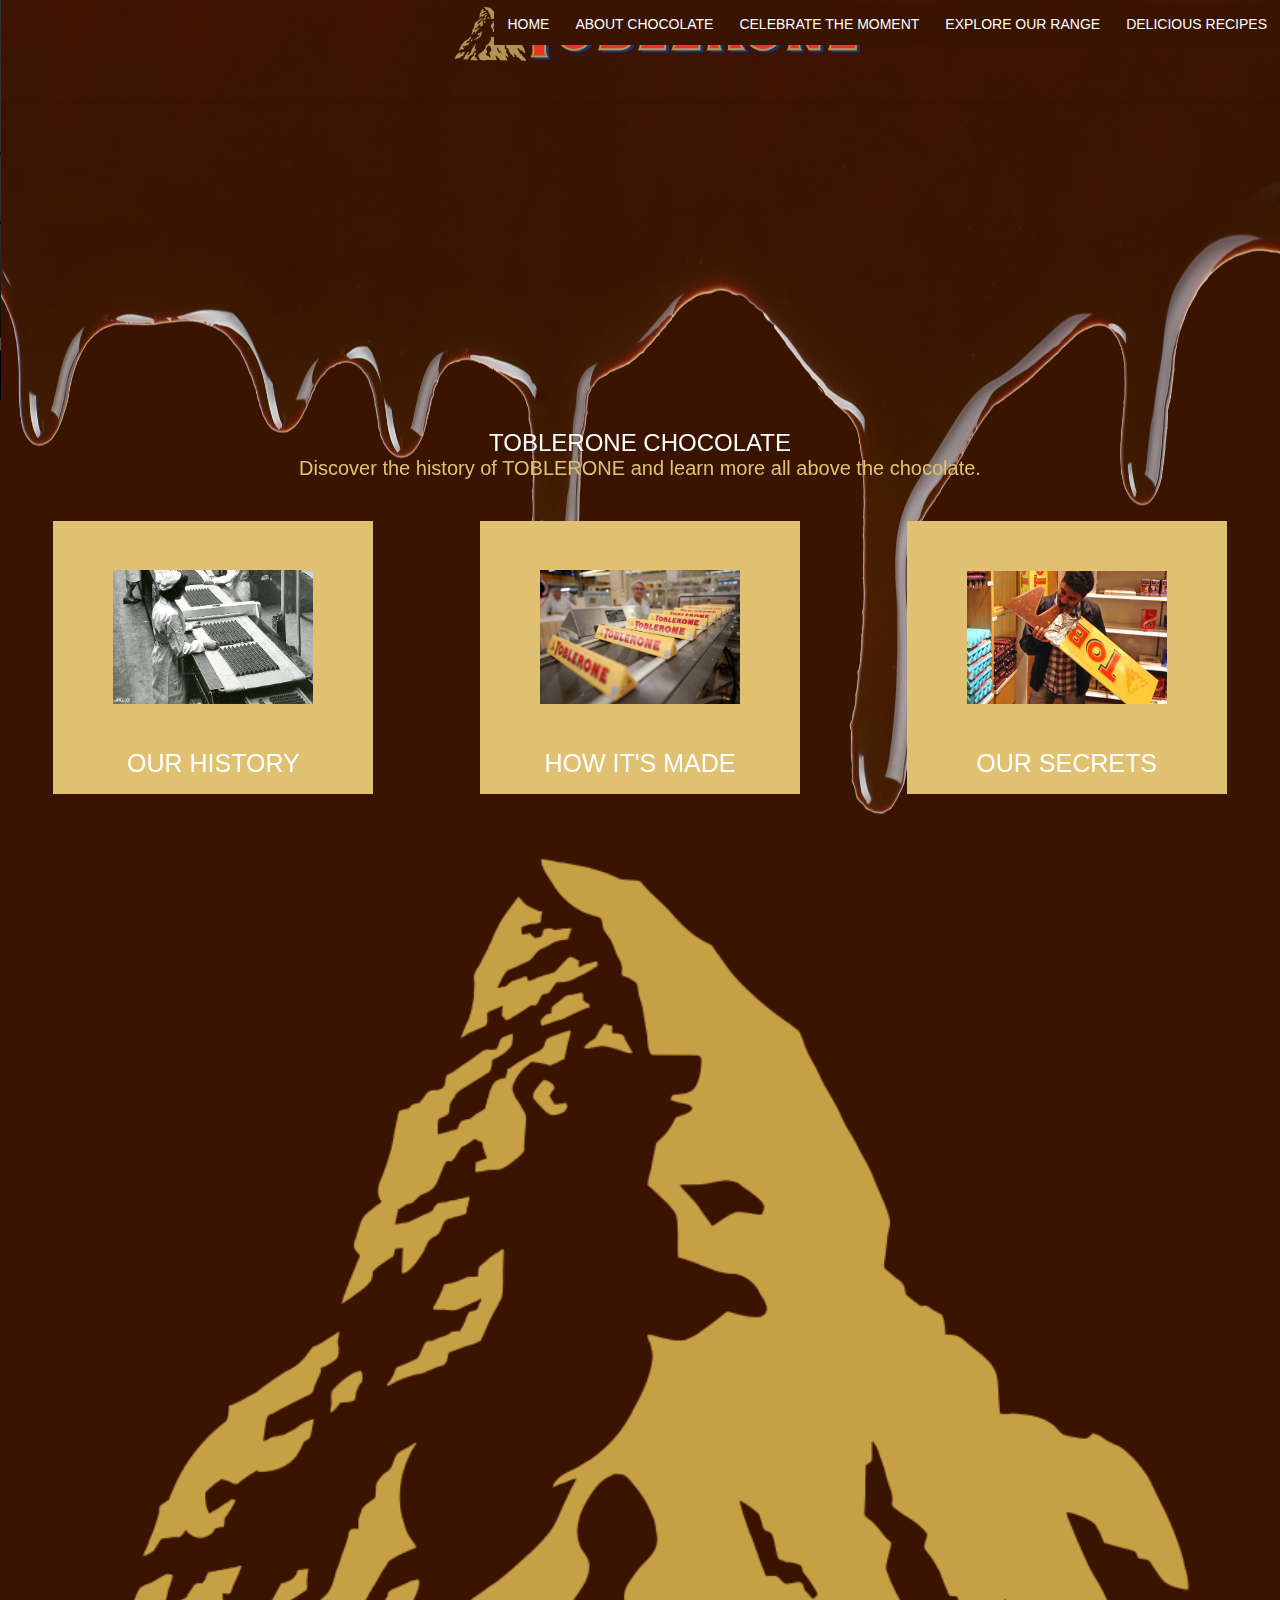
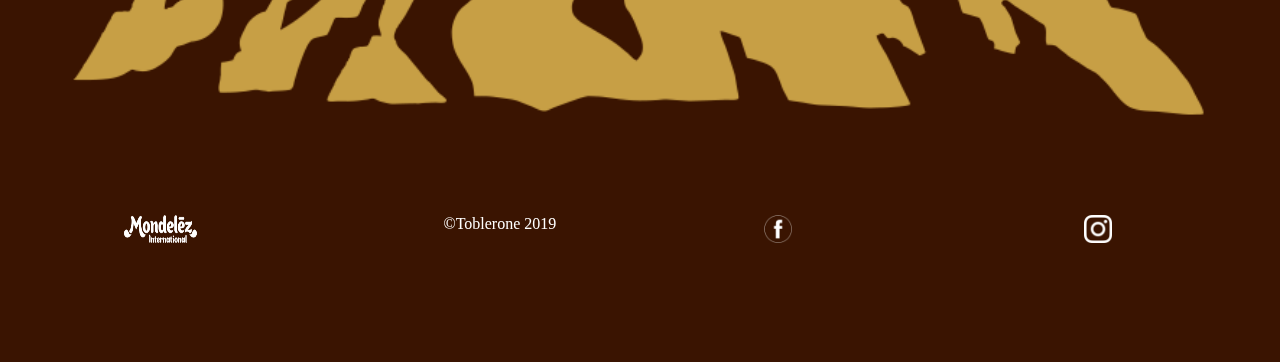
==== commit b0ef29b0: "text" ====
--- a/chocolate.html
+++ b/chocolate.html
@@ -120,7 +120,7 @@
     </section>
 
 
-       <div class="details_container">
+       <div class="details_container1">
         <section class="content_container">
             <header>
                 <img src="IMAGES/14321686916_448e833453_b-2.jpg" alt="history" class="history1">
--- a/CSS/mystyle.css
+++ b/CSS/mystyle.css
@@ -30,6 +30,7 @@
     height:100px;
 }
 
+
 .menu {
     list-style: none;
     overflow: hidden;
@@ -144,6 +145,16 @@
     display: flex;
     justify-content:space-around;
     flex-wrap: wrap;
+    outline-style:solid;
+    outline-color:#E0C172;
+    outline-width: thin;
+
+}
+
+.details_container1{
+    display: flex;
+    justify-content:space-around;
+    flex-wrap: wrap;
 }
 
 .content_container {
@@ -158,6 +169,8 @@
     color: white;
     font-size: 25px;
     margin-top: 8px;
+    font-family: Arial;
+    font-weight: 100;
 }
 
 .hp_chocolate {
@@ -212,20 +225,28 @@
     object-fit: scale-down;
 }
 
+
 .intro_text {
     color: white;
     font-size: 24px;
+    font-family: Arial;
+    font-weight: 100;
+
+
 }
 
 .intro_container {
     text-align: center;
     margin: 25px 25px 25px 25px;
+
 }
 
 
 .text {
     color: #E0C172;
     font-size: 20px;
+    font-family: Arial;
+    font-weight: 100;
 }
 
 .product1 {
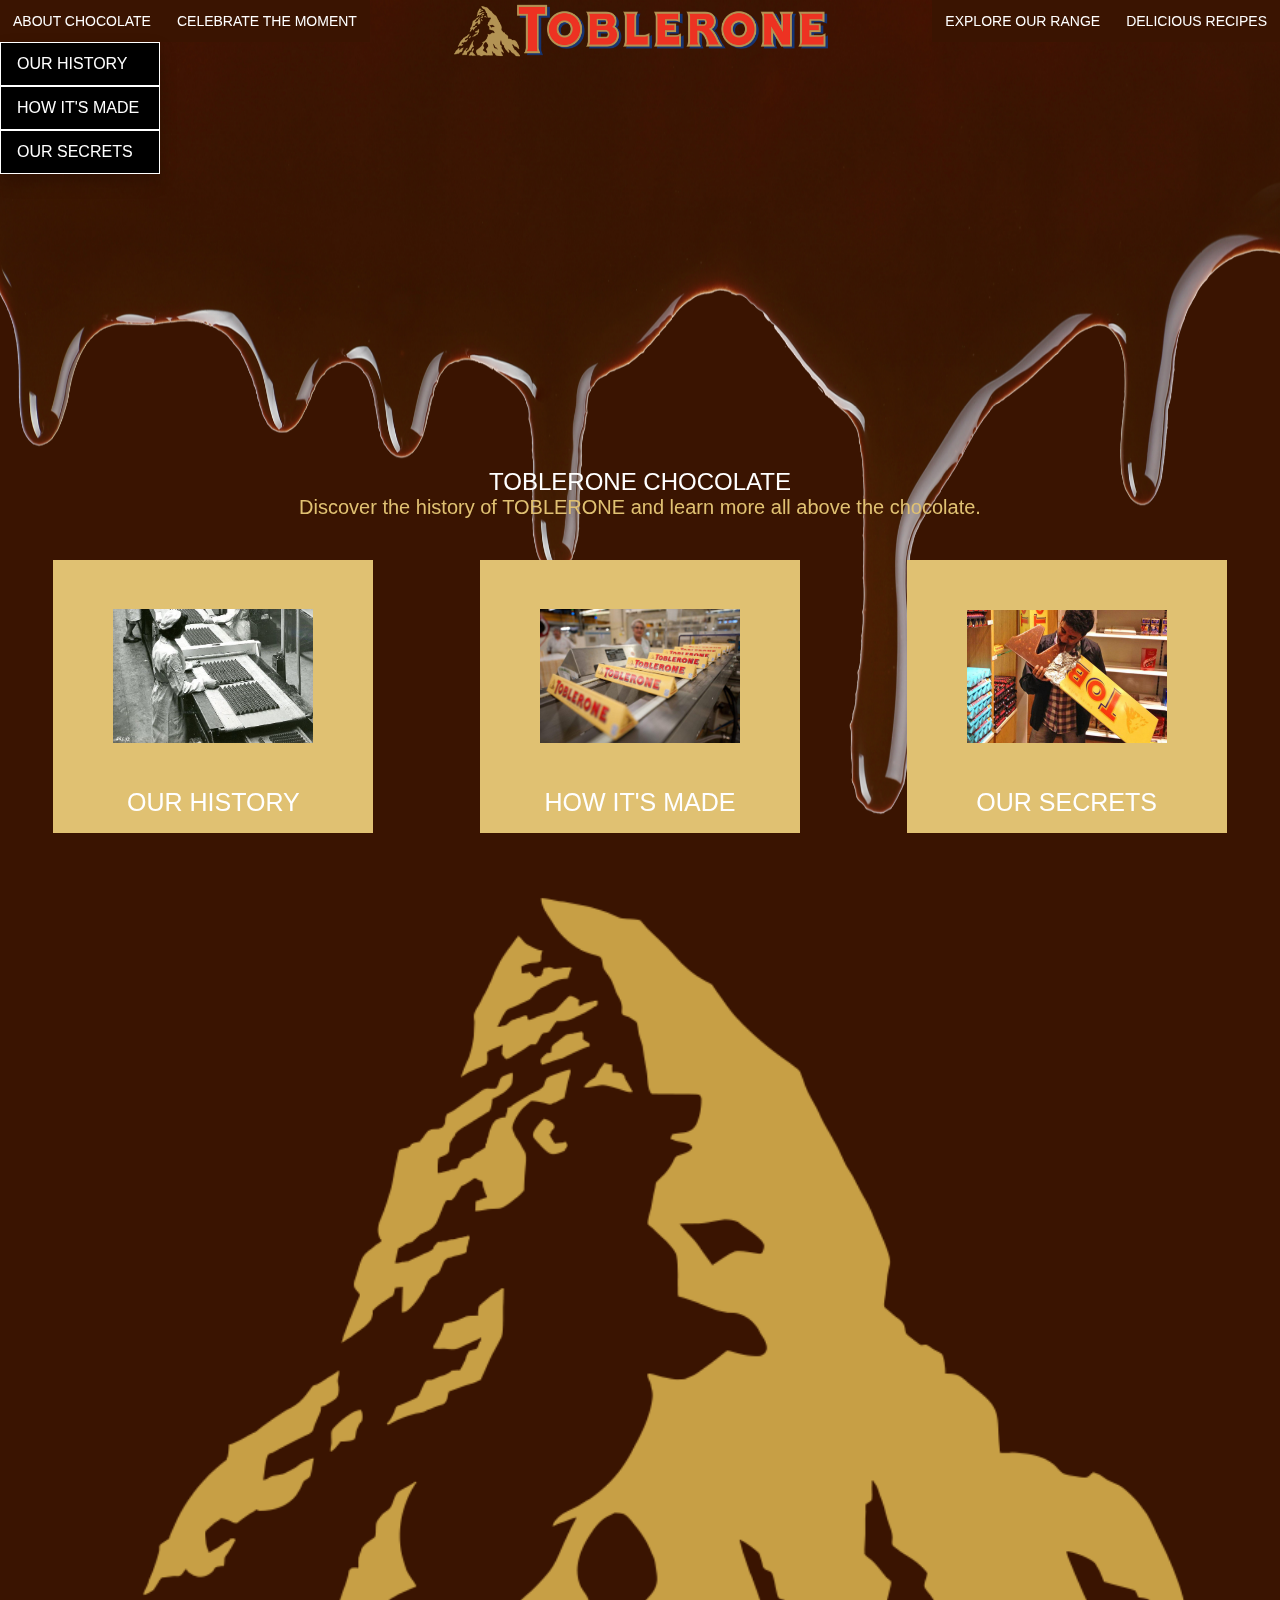
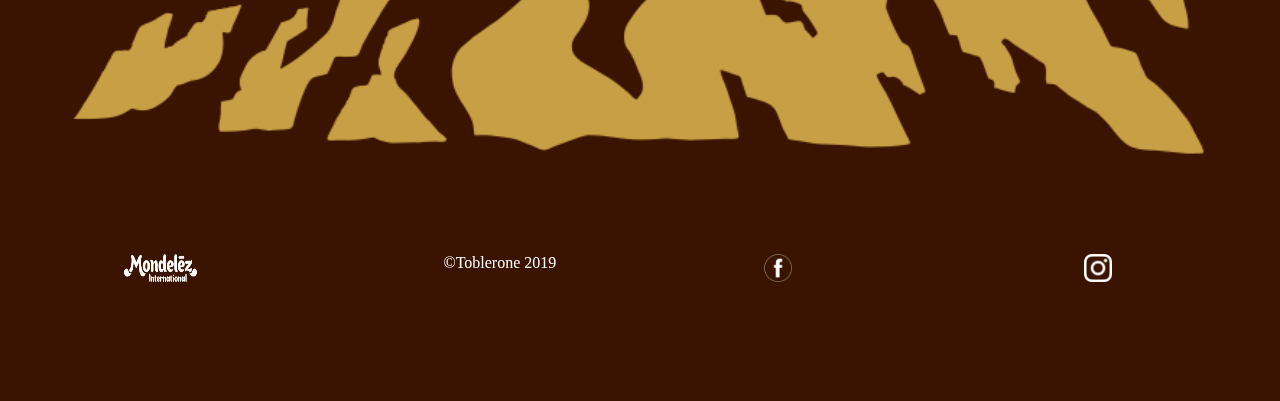
==== commit bfa66dd2: "improvements" ====
--- a/chocolate.html
+++ b/chocolate.html
@@ -16,99 +16,105 @@
 <body>
     <body style="background-color:#3A1401;">
 
-    <header class="header_container">
-        <div class="center">
-            <a href="index.html"><img src="IMAGES/melting-chocolate-bar-png-melted-chocolate-png-image-2403.png" alt="melting" class=melting_head></a><a href="index.html"><img src="IMAGES/logo.png" alt="Toblerone Logo" class="logo_image"></a>
+    <header>
+            <div class="center">
+                <a href="index.html"><img src="IMAGES/logo.png" alt="Toblerone Logo"></a>
+            </div>
 
+            <div class="centerbehind">
+                <img src="IMAGES/melting-chocolate-bar-png-melted-chocolate-png-image-2403.png" alt="melting" class=melting_head>
+            </div>
 
-</div>
-        <nav class="navigation_container">
+            <nav class="navigation_container">
+
+                <div class="leftdiv">
+
+                <input class="menu-btn" type="checkbox" id="menu-btn">
+                <label class="menu-icon" for="menu-btn"><span class="navicon"></span></label>
+
+                   <div class="dropdown">
+                        <a href="chocolate.html" class="nav_link">ABOUT CHOCOLATE</a>
+                        <div class="dropdown-content">
+                            <a href="sub_history.html">OUR HISTORY</a>
+                            <a href="sub_made.html">HOW IT'S MADE</a>
+                            <a href="sub_secrets.html">OUR SECRETS</a>
+                        </div>
+                    </div>
+
+                    <div class="dropdown">
+                        <a href="#" class="nav_link">CELEBRATE THE MOMENT</a>
+                        <div class="dropdown-content">
+
+                        </div>
+                    </div>
 
 
 
-            <input class="menu-btn" type="checkbox" id="menu-btn">
-            <label class="menu-icon" for="menu-btn"><span class="navicon"></span></label>
-
-            <div class="menu navbar">
-                 <div class="dropdown">
-                    <a href="index.html" class="nav_link">HOME</a>
-                    <div class="dropdown-content">
-                    </div>
-                </div>
-                <div class="dropdown">
-                    <a href="chocolate.html" class="nav_link">ABOUT CHOCOLATE</a>
-                    <div class="dropdown-content">
-                        <a href="sub_history.html">OUR HISTORY</a>
-                        <a href="sub_made.html">HOW IT'S MADE</a>
-                        <a href="sub_secrets.html">OUR SECRETS</a>
-                    </div>
-                </div>
-
-                <div class="dropdown">
-                    <a href="#" class="nav_link">CELEBRATE THE MOMENT</a>
-                    <div class="dropdown-content">
-
-                    </div>
-                </div>
-
-                <div class="dropdown">
-                    <a href="products.html" class="nav_link">EXPLORE OUR RANGE</a>
-                    <div class="dropdown-content">
-                        <a href="sub_bars.html">BARS</a>
-                        <a href="sub_pieces.html">PIECES</a>
-                        <a href="sub_seasonal.html">SEASONAL</a>
-                    </div>
-                </div>
-
-                <div class="dropdown">
-                    <a href="recipes.html" class="nav_link">DELICIOUS RECIPES</a>
-                    <div class="dropdown-content">
-                        <a href="sub_mousse.html">TOBLERONE  MOUSSE</a>
-                        <a href="sub_cheesecake.html">TOBLERONE CHEESECAKE</a>
-                        <a href="sub_cocktail.html">TOBLERONE COCKTAIL</a>
-                        <a href="sub_cookies.html">TOBLERONE COOKIES</a>
-
-                    </div>
-
-                    </div>
-                </div>
 
 
+                <ul class="mobilemenu">
+                    <li><a href="#" class="nav_link">ABOUT CHOCOLATE</a>
+                        <ul>
+                            <li><a href="sub_history.html" class="nav_link menu_item">OUR HISTORY</a></li>
+                            <li><a href="sub_made.html" class="nav_link menu_item">HOW IT'S MADE</a></li>
+                            <li><a href="sub_secrets.html" class="nav_link menu_item">OUR SECRETS</a></li>
+                        </ul>
+                    </li>
+                    <li><a href="#" class="nav_link">CELEBRATE THE MOMENT</a>
 
-            <ul class="mobilemenu">
-                <li><a href="chocolate.html" class="nav_link">ABOUT CHOCOLATE</a>
+                    </li>
+                    <li><a href="#" class="nav_link">EXPLORE OUR RANGE</a></li>
                     <ul>
-                        <li><a href="sub_history.html" class="nav_link menu_item">OUR HISTORY</a></li>
-                        <li><a href="sub_made.html" class="nav_link menu_item">HOW IT'S MADE</a></li>
-                        <li><a href="sub_secrets.html" class="nav_link menu_item">OUR SECRETS</a></li>
-                    </ul>
-                </li>
-                <li><a href="#" class="nav_link">CELEBRATE THE MOMENT</a>
-
-                </li>
-                <li><a href="products.html" class="nav_link">EXPLORE OUR RANGE</a></li>
-                <ul>
                         <li><a href="sub_bars.html" class="nav_link menu_item"> BARS</a></li>
                         <li><a href="sub_pieces.html" class="nav_link menu_item"> PIECES</a></li>
                         <li><a href="sub_seasonal.html" class="nav_link menu_item"> SEASONAL</a></li>
                     </ul>
-                <li><a href="recipes.html" class="nav_link">DELICIOUS RECIPES</a>
-                    <ul>
-                        <li><a href="sub_mousse.html" class="nav_link menu_item"> TOBLERONE  MOUSSE</a></li>
-                        <li><a href="sub_cheesecake.html" class="nav_link menu_item"> TOBLERONE CHEESECAKE</a></li>
-                        <li><a href="sub_cocktail.html" class="nav_link menu_item"> TOBLERONE COCKTAIL</a></li>
-                        <li><a href="sub_cookies.html" class="nav_link menu_item"> TOBLERONE COOKIES</a></li>
-                    </ul>
-                </li>
-            </ul>
-        </nav>
+                    <li><a href="#" class="nav_link">DELICIOUS RECIPES</a>
+                        <ul>
+                            <li><a href="sub_mousse.html" class="nav_link menu_item"> TOBLERONE MOUSSE</a></li>
+                            <li><a href="sub_cheesecake.html" class="nav_link menu_item"> TOBLERONE CHEESECAKE</a></li>
+                            <li><a href="sub_cocktail.html" class="nav_link menu_item"> TOBLERONE COCKTAIL</a></li>
+                            <li><a href="sub_cookies.html" class="nav_link menu_item"> TOBLERONE COOKIES</a></li>
+                        </ul>
+                    </li>
+                </ul>
+                </div>
+            <div class="rightdiv">
 
-    </header>
+
+                <input class="menu-btn" type="checkbox" id="menu-btn">
+                <label class="menu-icon" for="menu-btn"><span class="navicon"></span></label>
+
+            <div class="dropdown">
+                        <a href="products.html" class="nav_link">EXPLORE OUR RANGE</a>
+                        <div class="dropdown-content">
+                            <a href="sub_bars.html">BARS</a>
+                            <a href="sub_pieces.html">PIECES</a>
+                            <a href="sub_seasonal.html">SEASONAL</a>
+                        </div>
+                    </div>
+
+                    <div class="dropdown">
+                        <a href="recipes.html" class="nav_link">DELICIOUS RECIPES</a>
+                        <div class="dropdown-content">
+                            <a href="sub_mousse.html">TOBLERONE MOUSSE</a>
+                            <a href="sub_cheesecake.html">TOBLERONE CHEESECAKE</a>
+                            <a href="sub_cocktail.html">TOBLERONE COCKTAIL</a>
+                            <a href="sub_cookies.html">TOBLERONE COOKIES</a>
+
+                        </div>
+
+                    </div>
+                    </div>
+                </nav>
+
+        </header>
 
     <main>
-        <video width="1500" height="400" controls>
-  <source src="videos/toblevid.mp4" type="video/mp4">
-</video>
+        <video autoplay loop muted class="videoclass">
+                <source src="videos/toblevid.mp4" type="video/mp4">
+
+            </video>
 
         <section class="intro_container">
         <h2 class="intro_text">TOBLERONE CHOCOLATE</h2>
@@ -121,26 +127,32 @@
 
 
        <div class="details_container1">
+           <a href="sub_history.html">
         <section class="content_container">
             <header>
                 <img src="IMAGES/14321686916_448e833453_b-2.jpg" alt="history" class="history1">
                 <h3 class="icon_text">OUR HISTORY</h3>
             </header>
-           </section>
+        </section>
+           </a>
 
+        <a href="sub_made.html">
         <section class="content_container">
             <header>
                 <img src="IMAGES/95837855-jpg-data.jpg" alt="production" class="production1">
                  <h3 class="icon_text">HOW IT'S MADE</h3>
             </header>
            </section>
+           </a>
 
+           <a href="sub_secrets.html">
            <section class="content_container">
             <header>
                 <img src="IMAGES/jumbo-sized-toblerone-bar-2.jpg" alt="secrets" class="secrets1">
                  <h3 class="icon_text">OUR SECRETS</h3>
             </header>
            </section>
+           </a>
 
 
         </div>
--- a/CSS/topnavbar.css
+++ b/CSS/topnavbar.css
@@ -1,15 +1,8 @@
-/* Navbar container */
-.navbar {
-    overflow: hidden;
-    background-color: #333;
-    font-family: Arial;
-    z-index: 1000;
-}
-
 /* The dropdown container */
 .dropdown {
     float: left;
-    overflow: hidden;
+    z-index: 9001;
+    font-family: Arial;
 }
 
 /* Dropdown button */
@@ -41,7 +34,7 @@
     background-color: black;
     min-width: 160px;
     box-shadow: 0px 8px 16px 0px rgba(0, 0, 0, 0.2);
-    z-index: 1;
+
 }
 
 /* Links inside the dropdown */
--- a/CSS/mystyle.css
+++ b/CSS/mystyle.css
@@ -21,15 +21,32 @@
 
 .navigation_container {
     background-color: none;
-    box-shadow: 1px 1px 4px 0 rgba(0, 0, 0, .1);
     position: fixed;
+    display: inline-block;
     width: 100%;
-    z-index: 3;
+    z-index: 10;
     top: 0;
     left: 0;
     height:100px;
 }
 
+.rightdiv{
+    float: right;
+}
+
+.leftdiv{
+    float: left;
+}
+
+.videoclass{
+    z-index: -999;
+    height: 439px;
+    width: 100%;
+}
+
+a{
+    text-decoration: none;
+}
 
 .menu {
     list-style: none;
@@ -44,16 +61,19 @@
     padding: 5px 5px 5px 20px;
 }
 
-.logo_image {
-    display: flex;
-    width: 50%;
-    height: 50%;
-}
-
 .center {
     position: absolute;
     left: 45%;
-    margin-left: -10%
+    display: inline-block;
+    margin-left: -10%;
+    width: 30%;
+    height: 10%;
+    z-index: 9000;
+}
+.centerbehind {
+    position: absolute;
+    left: 45%;
+    z-index: -1;
 }
 .melting_head {
     width: 100%;
@@ -155,6 +175,7 @@
     display: flex;
     justify-content:space-around;
     flex-wrap: wrap;
+
 }
 
 .content_container {
@@ -285,3 +306,7 @@
     object-fit: scale-down;
 }
 
+.video {
+    width: 2300px;
+    height: 400px;
+}
